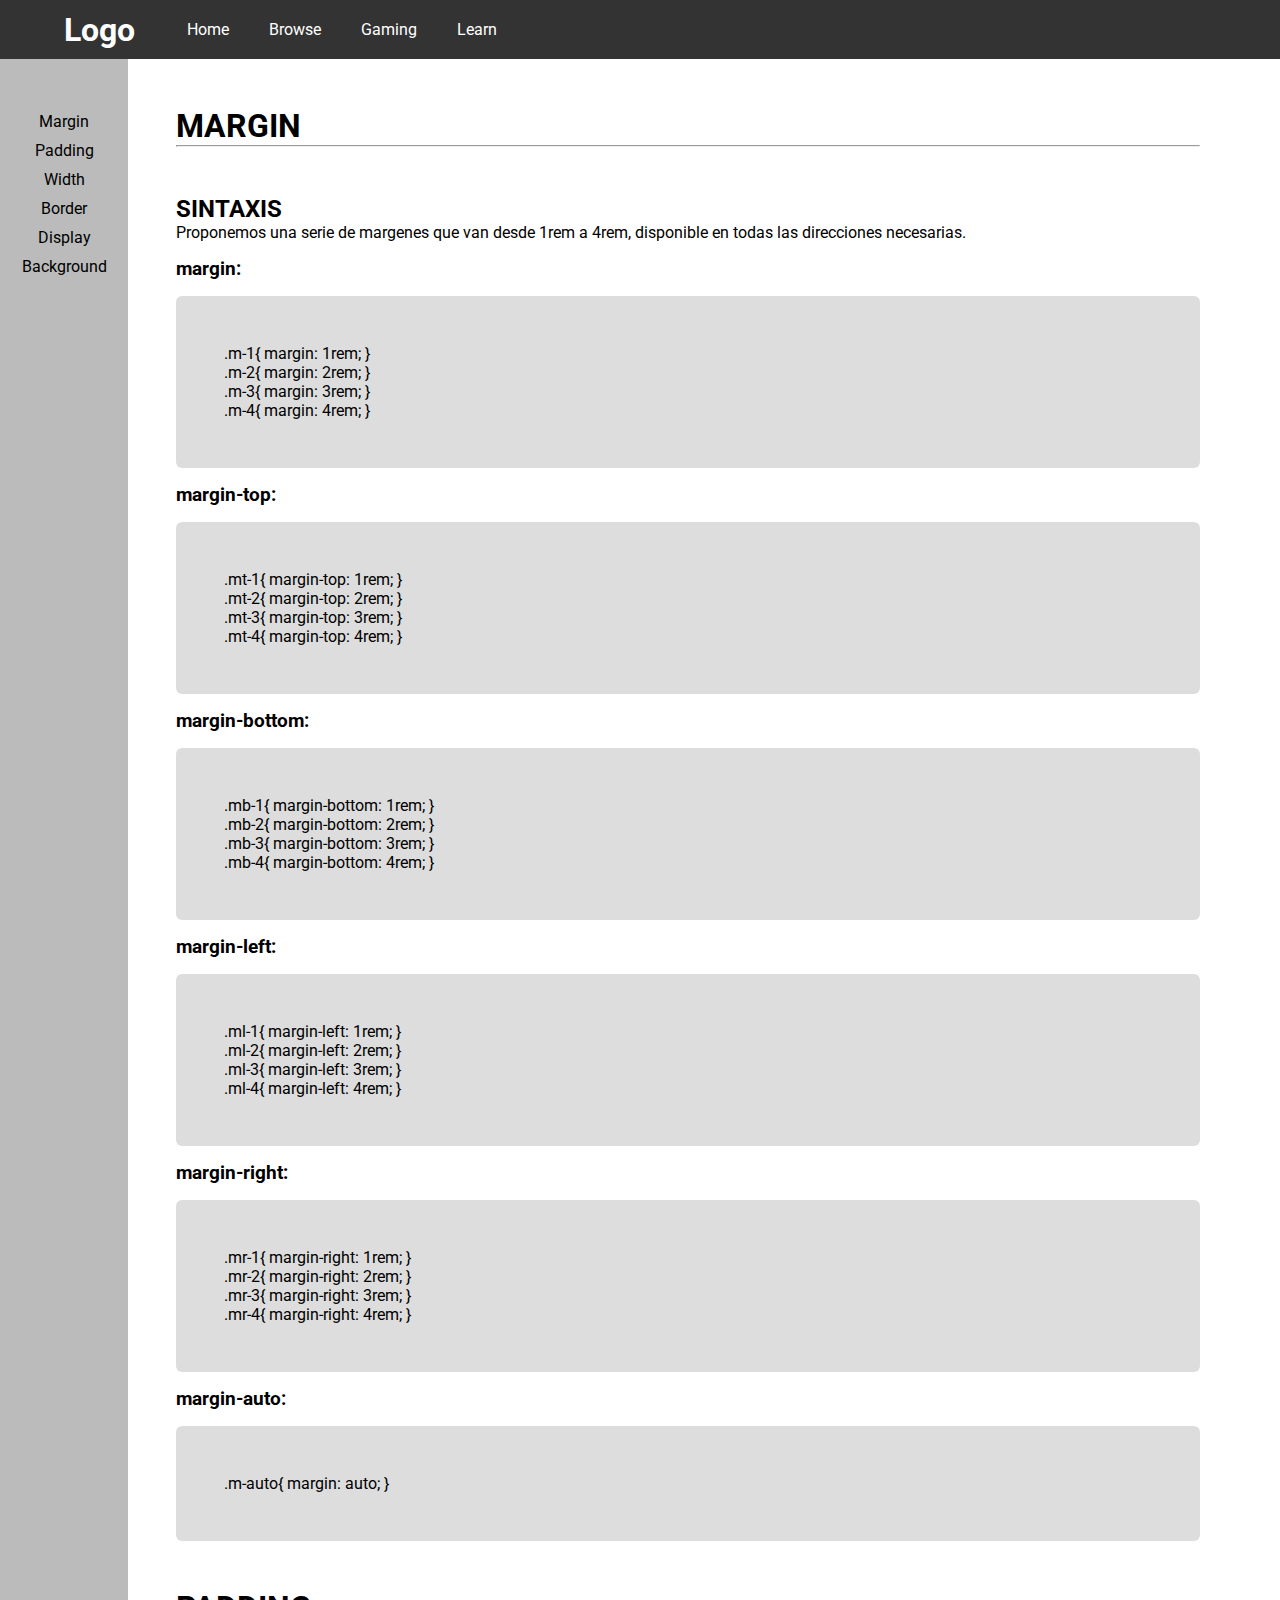
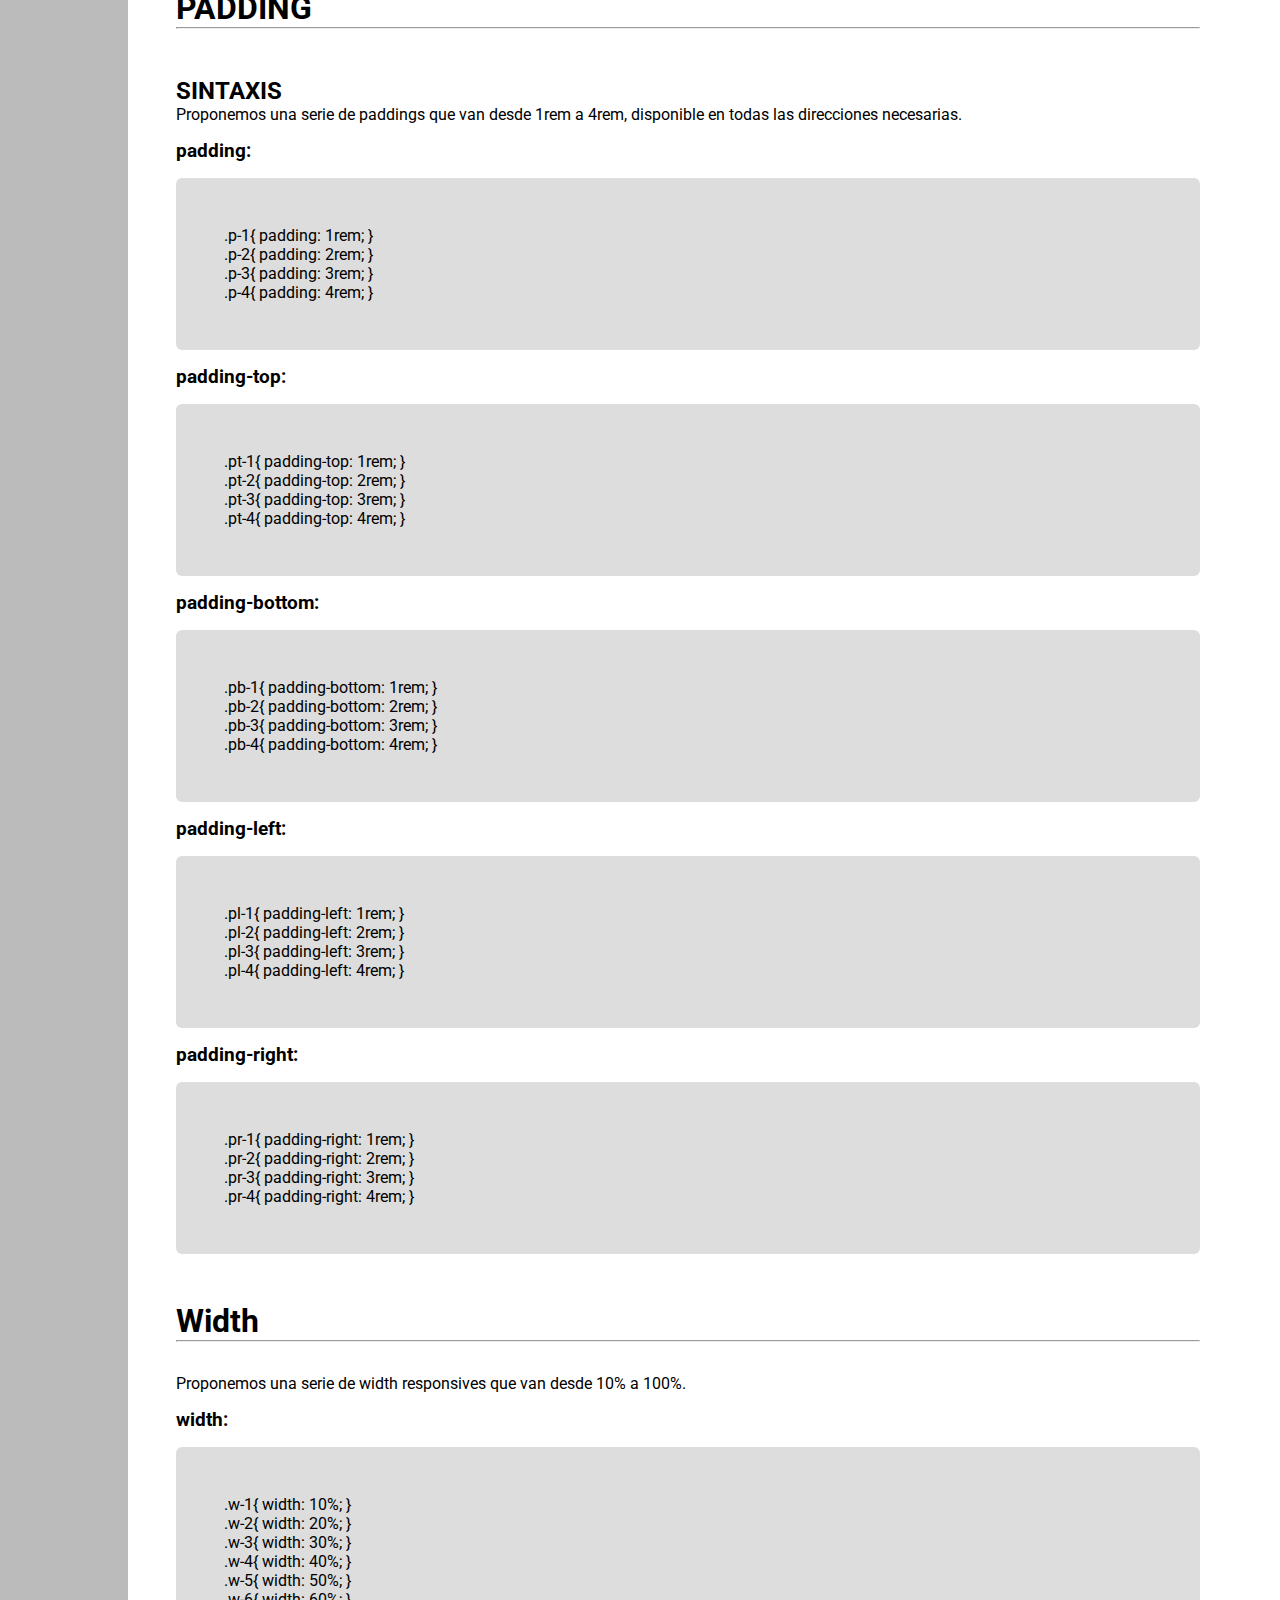
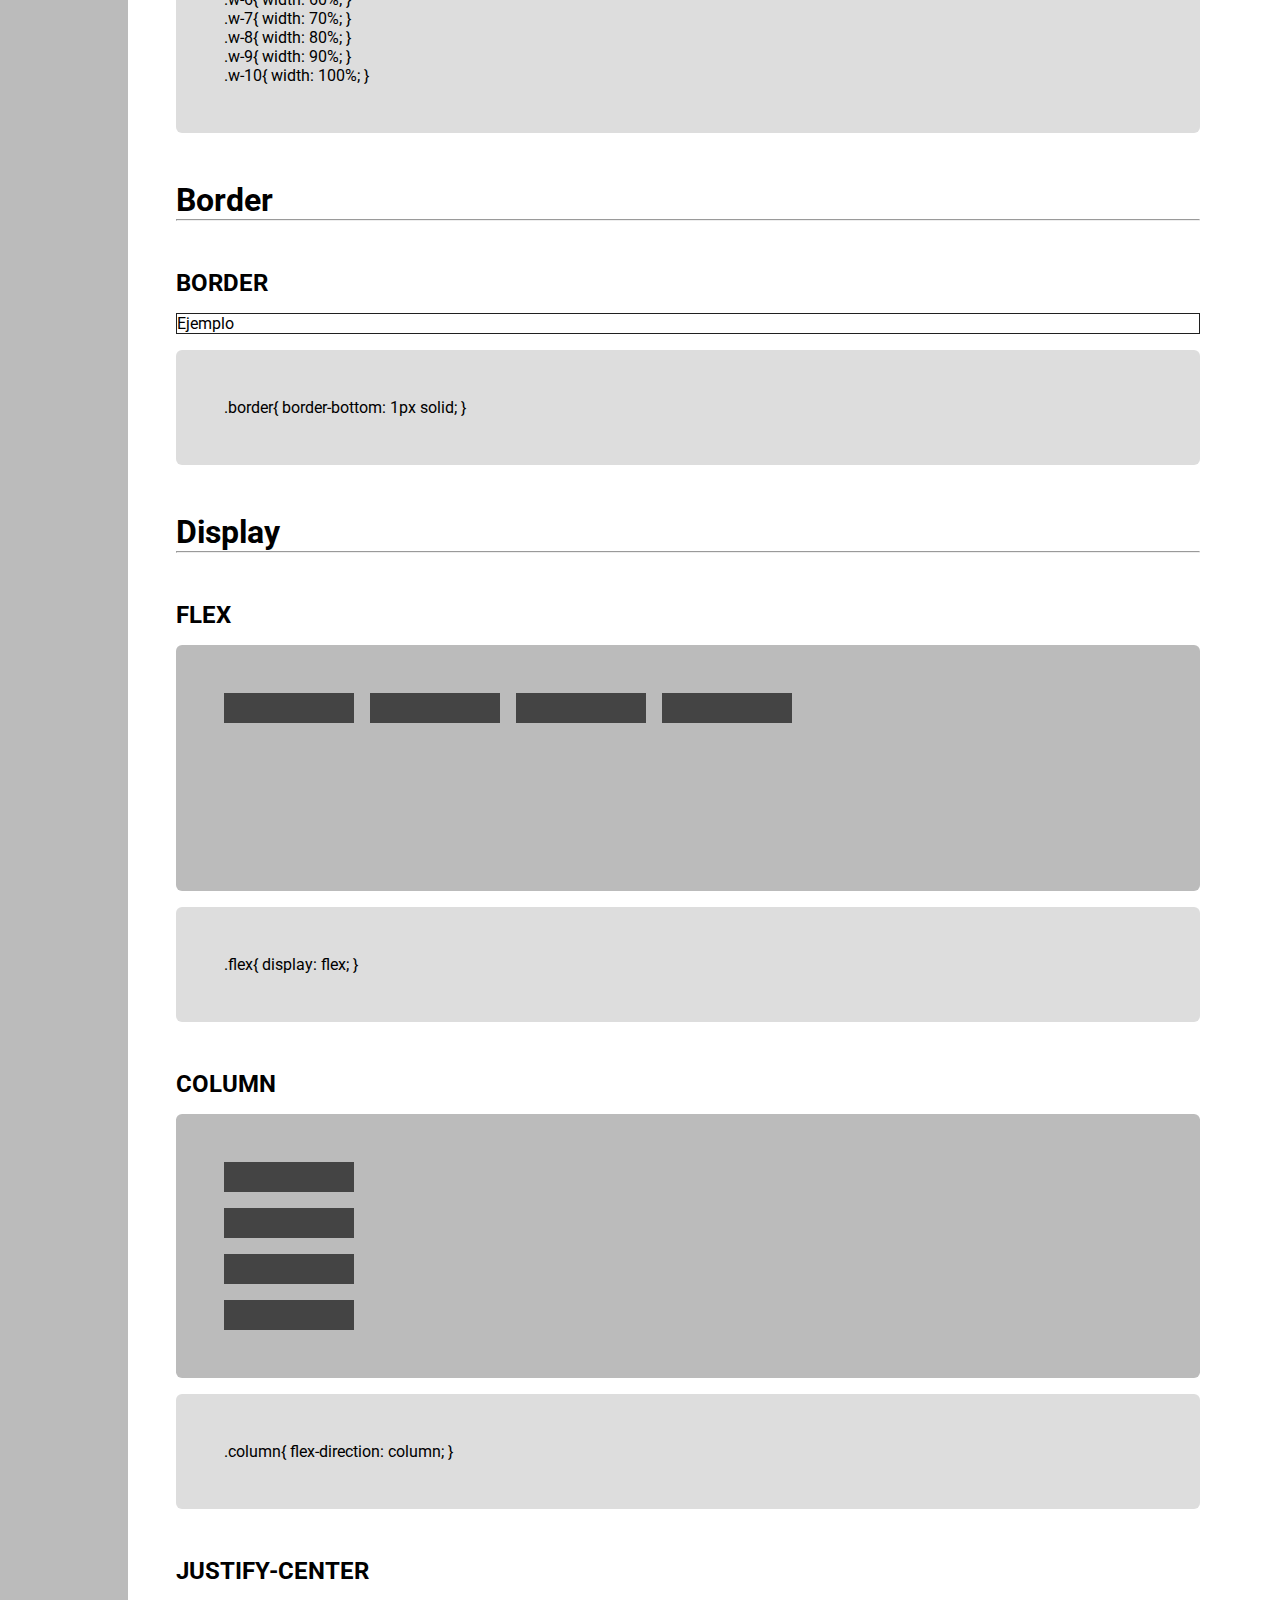
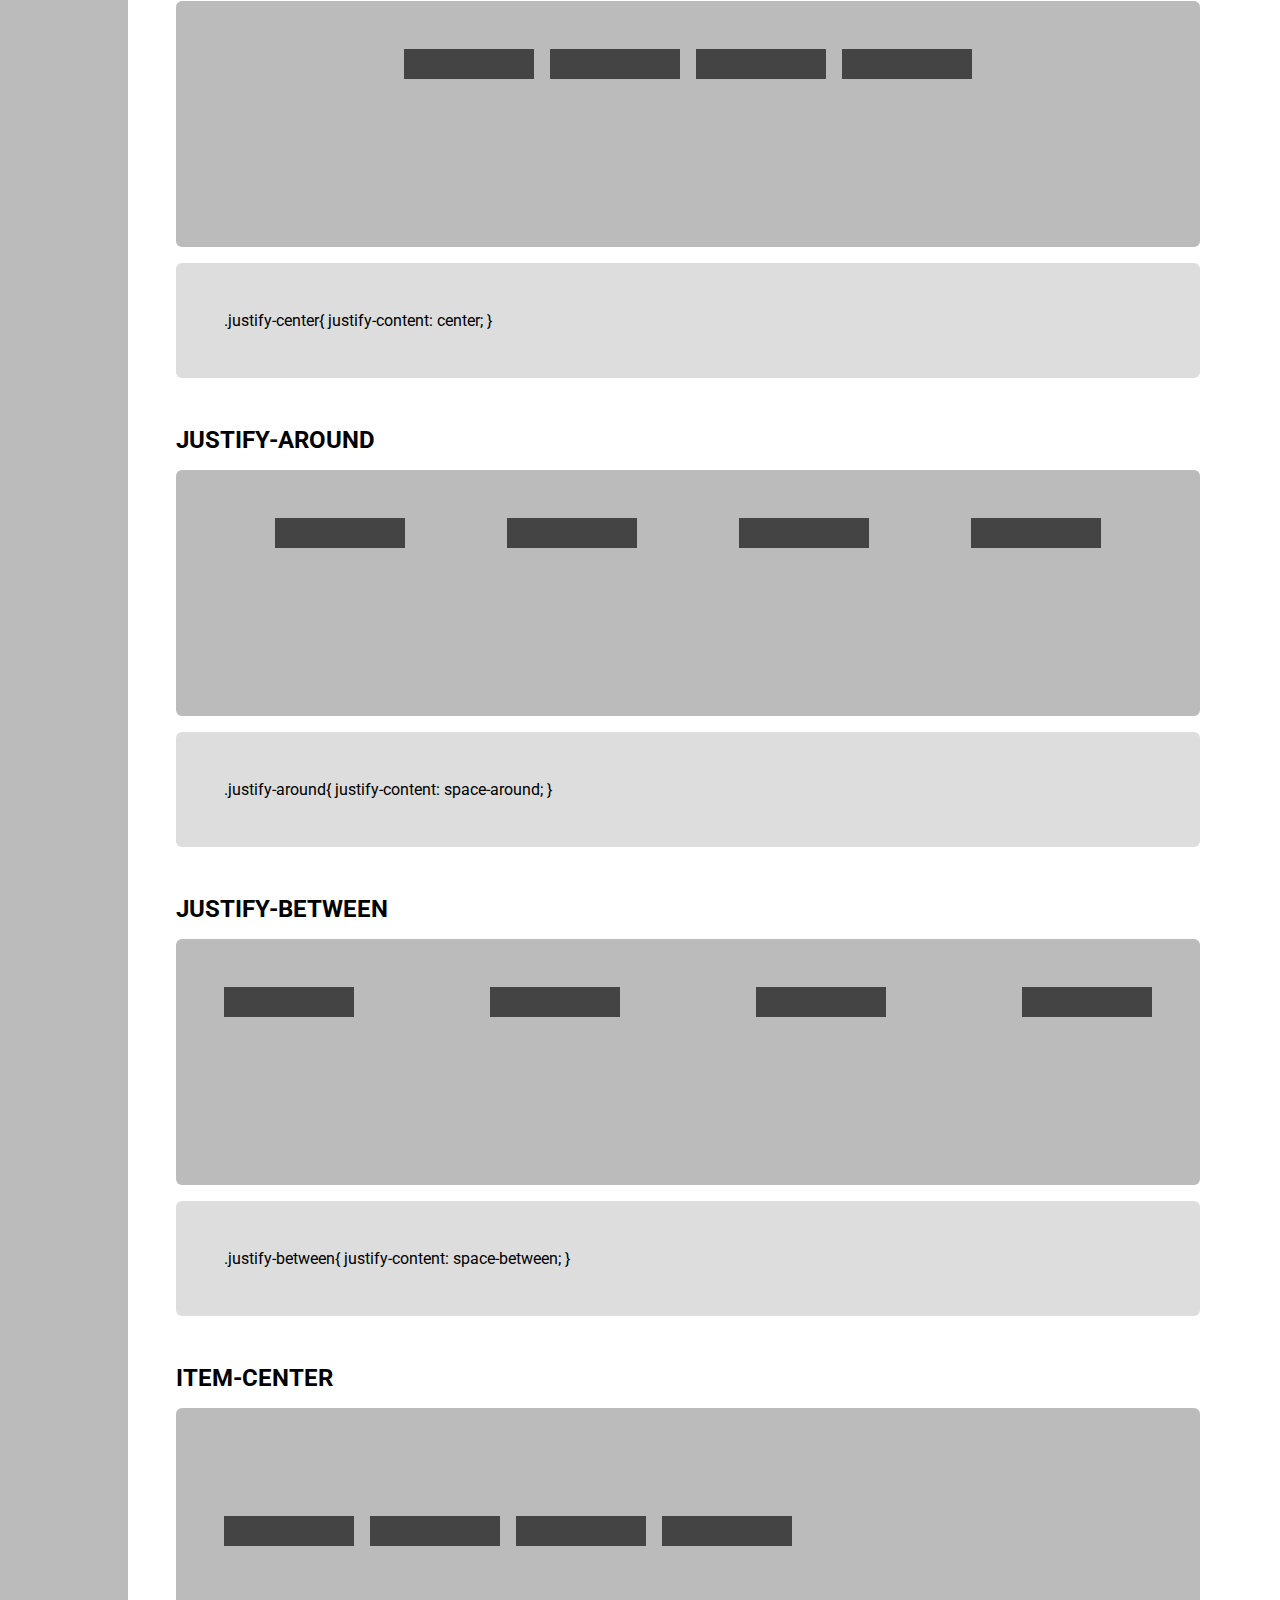
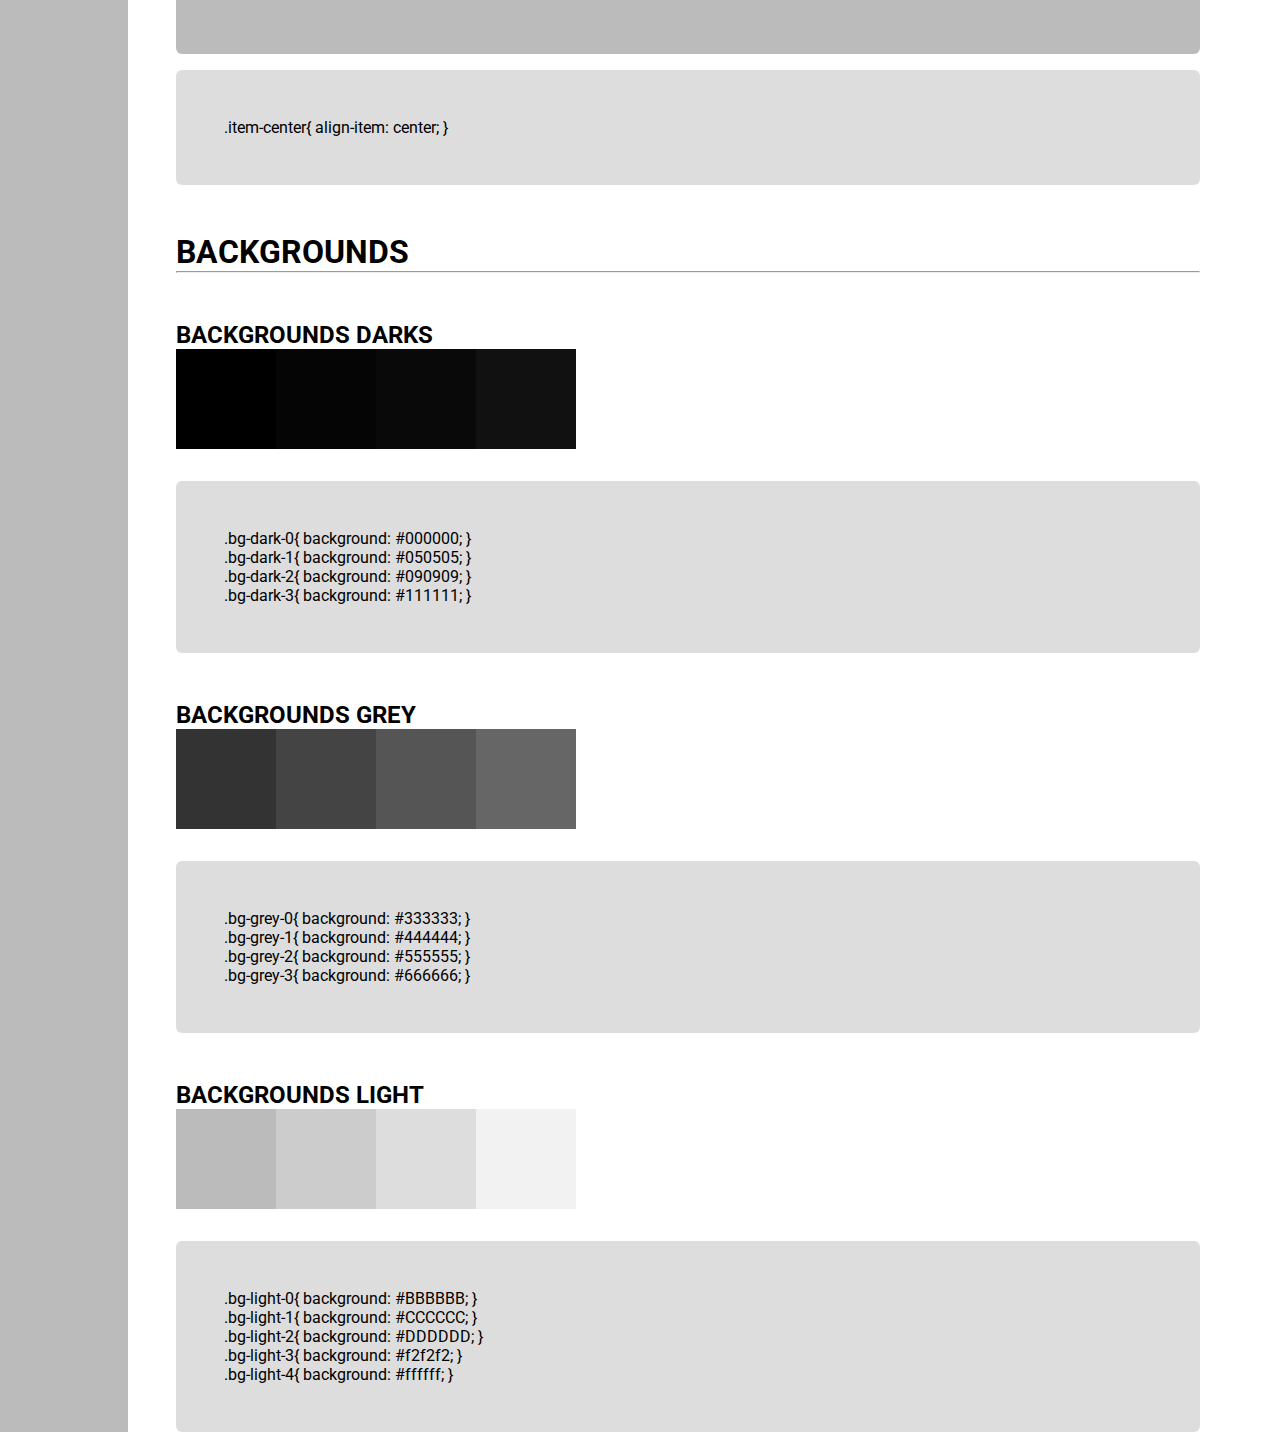
==== index.html @ e2368a6e "Cambio home.html -> index.html" ====
<!DOCTYPE html>
<html>
<head>
	<title>Biblioteca CSS</title>
	<link rel="stylesheet" type="text/css" href="biblioteca.css">
</head>
<body>
	<div class="bg-grey-0">
		<nav class="navbar w-9">
			<h1><a href="#" class="color-light" id="logo-navbar">Logo</a></h1>

	        <ul>
	            <li>
	                <a href="#Home" class="a-1" id="selected-page">Home</a>
	            </li>
	            <li>
	                <a href="#Browse" class="a-1">Browse</a>
	            </li>
	            <li>
	                <a href="#Gaming" class="a-1">Gaming</a>
	            </li>
	            <li>
	                <a href="#Learn" class="a-1">Learn</a>
	            </li>
	        </ul>


		</nav>
	</div>
	<div class="flex m-auto" style="max-width: 1920px;">
		<div class="w-1 bg-light-0" style="position: sticky; top:0;">
			<nav class="navbar-column">
	        <ul class="pt-3">
	        	<li>
	                <a href="#margin" class="a-2">Margin</a>
	            </li>
	            <li>
	                <a href="#padding" class="a-2">Padding</a>
	            </li>
	            <li>
	                <a href="#width" class="a-2" id="selected-page">Width</a>
	            </li>
	            <li>
	                <a href="#border" class="a-2" id="selected-page">Border</a>
	            </li>
	            <li>
	                <a href="#display" class="a-2" id="selected-page">Display</a>
	            </li>
	            <li>
	                <a href="#background" class="a-2" id="selected-page">Background</a>
	            </li>
	        </ul>


		</nav>
		</div>
		<div class="w-8 ml-3">

			<!-- MARGIN -->

			<h1 class="mt-3" id="margin">MARGIN</h1>
			<hr>
			<h2 class="mt-3"> SINTAXIS </h2>
			<p>
				Proponemos una serie de margenes que van desde 1rem a 4rem, disponible en todas las direcciones necesarias.
			</p>
			<h3 class="mt-1">margin:</h3>
			<div class="box mt-1 bg-light-2 p-3">
				<p>.m-1{
					margin: 1rem;
				}</p>

				<p>.m-2{
					margin: 2rem;
				}</p>

				<p>.m-3{
					margin: 3rem;
				}</p>

				<p>.m-4{
					margin: 4rem;
				}</p>
			</div>
			<h3 class="mt-1">margin-top:</h3>
			<div class="box mt-1 bg-light-2 p-3">
				<p>.mt-1{
					margin-top: 1rem;
				}</p>

				<p>.mt-2{
					margin-top: 2rem;
				}</p>

				<p>.mt-3{
					margin-top: 3rem;
				}</p>

				<p>.mt-4{
					margin-top: 4rem;
				}</p>
			</div>
			<h3 class="mt-1">margin-bottom:</h3>
			<div class="box mt-1 bg-light-2 p-3">
				<p>.mb-1{
					margin-bottom: 1rem;
				}</p>

				<p>.mb-2{
					margin-bottom: 2rem;
				}</p>

				<p>.mb-3{
					margin-bottom: 3rem;
				}</p>

				<p>.mb-4{
					margin-bottom: 4rem;
				}</p>
			</div>
			<h3 class="mt-1">margin-left:</h3>
			<div class="box mt-1 bg-light-2 p-3">
				<p>.ml-1{
					margin-left: 1rem;
				}</p>

				<p>.ml-2{
					margin-left: 2rem;
				}</p>

				<p>.ml-3{
					margin-left: 3rem;
				}</p>

				<p>.ml-4{
					margin-left: 4rem;
				}</p>
			</div>
			<h3 class="mt-1">margin-right:</h3>
			<div class="box mt-1 bg-light-2 p-3">
				<p>.mr-1{
					margin-right: 1rem;
				}</p>

				<p>.mr-2{
					margin-right: 2rem;
				}</p>

				<p>.mr-3{
					margin-right: 3rem;
				}</p>

				<p>.mr-4{
					margin-right: 4rem;
				}</p>
			</div>
			<h3 class="mt-1">margin-auto:</h3>
			<div class="box mt-1 bg-light-2 p-3">
				<p>.m-auto{
					margin: auto;
				}</p>
			</div>

			<!-- PADDING -->

			<h1 class="mt-3" id="padding">PADDING</h1>
			<hr>
			<h2 class="mt-3"> SINTAXIS </h2>
			<p>
				Proponemos una serie de paddings que van desde 1rem a 4rem, disponible en todas las direcciones necesarias.
			</p>
			<h3 class="mt-1">padding:</h3>
			<div class="box mt-1 bg-light-2 p-3">
				<p>.p-1{
					padding: 1rem;
				}</p>

				<p>.p-2{
					padding: 2rem;
				}</p>

				<p>.p-3{
					padding: 3rem;
				}</p>

				<p>.p-4{
					padding: 4rem;
				}</p>
			</div>
			<h3 class="mt-1">padding-top:</h3>
			<div class="box mt-1 bg-light-2 p-3">
				<p>.pt-1{
					padding-top: 1rem;
				}</p>

				<p>.pt-2{
					padding-top: 2rem;
				}</p>

				<p>.pt-3{
					padding-top: 3rem;
				}</p>

				<p>.pt-4{
					padding-top: 4rem;
				}</p>
			</div>
			<h3 class="mt-1">padding-bottom:</h3>
			<div class="box mt-1 bg-light-2 p-3">
				<p>.pb-1{
					padding-bottom: 1rem;
				}</p>

				<p>.pb-2{
					padding-bottom: 2rem;
				}</p>

				<p>.pb-3{
					padding-bottom: 3rem;
				}</p>

				<p>.pb-4{
					padding-bottom: 4rem;
				}</p>
			</div>
			<h3 class="mt-1">padding-left:</h3>
			<div class="box mt-1 bg-light-2 p-3">
				<p>.pl-1{
					padding-left: 1rem;
				}</p>

				<p>.pl-2{
					padding-left: 2rem;
				}</p>

				<p>.pl-3{
					padding-left: 3rem;
				}</p>

				<p>.pl-4{
					padding-left: 4rem;
				}</p>
			</div>
			<h3 class="mt-1">padding-right:</h3>
			<div class="box mt-1 bg-light-2 p-3">
				<p>.pr-1{
					padding-right: 1rem;
				}</p>

				<p>.pr-2{
					padding-right: 2rem;
				}</p>

				<p>.pr-3{
					padding-right: 3rem;
				}</p>

				<p>.pr-4{
					padding-right: 4rem;
				}</p>
			</div>

			<h1 class="mt-3" id="width">Width</h1>
			<hr>
			<p class="pt-2">
				Proponemos una serie de width responsives que van desde 10% a 100%.
			</p>
			<h3 class="mt-1">width:</h3>
			<div class="box mt-1 bg-light-2 p-3">
				<p>
					.w-1{
						width: 10%;
					}
				</p>
				<p>
					.w-2{
						width: 20%;
					}
				</p>
				<p>
					.w-3{
						width: 30%;
					}
				</p>
				<p>
					.w-4{
						width: 40%;
					}
				</p>
				<p>
					.w-5{
						width: 50%;
					}
				</p>
				<p>
					.w-6{
						width: 60%;
					}
				</p>
				<p>
					.w-7{
						width: 70%;
					}
				</p>
				<p>
					.w-8{
						width: 80%;
					}
				</p>
				<p>
					.w-9{
						width: 90%;
					}
				</p>
				<p>
					.w-10{
						width: 100%;
					}
				</p>
			</div>

			<h1 class="mt-3" id="border">Border</h1>
			<hr>
			<h2 class="mt-3"> BORDER </h2>
			<div class="border mt-1">
				Ejemplo
			</div>
			<div class="box mt-1 bg-light-2 p-3">
				<p>.border{
					border-bottom: 1px solid;
				}</p>
			</div>

			<h1 class="mt-3" id="display">Display</h1>
			<hr>
			<h2 class="mt-3"> FLEX </h2>
			<div class="box mt-1 bg-light-0 p-3 flex" style="height: 150px;">
				<div class="bg-grey-1 " style="width: 130px; height: 30px;"></div>
				<div class="bg-grey-1 ml-1" style="width: 130px; height: 30px;"></div>
				<div class="bg-grey-1 ml-1" style="width: 130px; height: 30px;"></div>
				<div class="bg-grey-1 ml-1" style="width: 130px; height: 30px;"></div>
			</div>
			<div class="box mt-1 bg-light-2 p-3">
				<p>.flex{
						display: flex;
					}
				</p>
			</div>

			<h2 class="mt-3"> COLUMN </h2>
			<div class="box mt-1 bg-light-0 p-3 flex column">
				<div class="bg-grey-1" style="width: 130px; height: 30px;" style="height: 150px;"></div>
				<div class="bg-grey-1 mt-1" style="width: 130px; height: 30px;"></div>
				<div class="bg-grey-1 mt-1" style="width: 130px; height: 30px;"></div>
				<div class="bg-grey-1 mt-1" style="width: 130px; height: 30px;"></div>
			</div>
			<div class="box mt-1 bg-light-2 p-3">
				<p>
					.column{
						flex-direction: column;
					}
				</p>
			</div>

			<h2 class="mt-3"> JUSTIFY-CENTER </h2>
			<div class="box mt-1 bg-light-0 p-3 flex justify-center" style="height: 150px;">
				<div class="bg-grey-1 " style="width: 130px; height: 30px;"></div>
				<div class="bg-grey-1 ml-1" style="width: 130px; height: 30px;"></div>
				<div class="bg-grey-1 ml-1" style="width: 130px; height: 30px;"></div>
				<div class="bg-grey-1 ml-1" style="width: 130px; height: 30px;"></div>
			</div>
			<div class="box mt-1 bg-light-2 p-3">
				<p>
					.justify-center{
						justify-content: center;
					}
				</p>
			</div>

			<h2 class="mt-3"> JUSTIFY-AROUND </h2>
			<div class="box mt-1 bg-light-0 p-3 flex justify-around" style="height: 150px;">
				<div class="bg-grey-1" style="width: 130px; height: 30px;"></div>
				<div class="bg-grey-1" style="width: 130px; height: 30px;"></div>
				<div class="bg-grey-1" style="width: 130px; height: 30px;"></div>
				<div class="bg-grey-1" style="width: 130px; height: 30px;"></div>
			</div>
			<div class="box mt-1 bg-light-2 p-3">
				<p>
					.justify-around{
						justify-content: space-around;
					}
				</p>
			</div>

			<h2 class="mt-3"> JUSTIFY-BETWEEN </h2>
			<div class="box mt-1 bg-light-0 p-3 flex justify-between" style="height: 150px;">
				<div class="bg-grey-1" style="width: 130px; height: 30px;"></div>
				<div class="bg-grey-1" style="width: 130px; height: 30px;"></div>
				<div class="bg-grey-1" style="width: 130px; height: 30px;"></div>
				<div class="bg-grey-1" style="width: 130px; height: 30px;"></div>
			</div>
			<div class="box mt-1 bg-light-2 p-3">
				<p>
					.justify-between{
						justify-content: space-between;
					}
				</p>
			</div>

			<h2 class="mt-3"> ITEM-CENTER </h2>
			<div class="box mt-1 bg-light-0 p-3 flex item-center" style="height: 150px;">
				<div class="bg-grey-1" style="width: 130px; height: 30px;"></div>
				<div class="bg-grey-1 ml-1" style="width: 130px; height: 30px;"></div>
				<div class="bg-grey-1 ml-1" style="width: 130px; height: 30px;"></div>
				<div class="bg-grey-1 ml-1" style="width: 130px; height: 30px;"></div>
			</div>
			<div class="box mt-1 bg-light-2 p-3">
				<p>
					.item-center{
						align-item: center;
					}
				</p>
			</div>

			<h1 class="mt-3" id="background">BACKGROUNDS</h1>
			<hr>
			<h2 class="mt-3"> BACKGROUNDS DARKS </h2>
			<div class="flex">
				<div style="width: 100px; height: 100px;"  class="bg-dark-0"></div>
				<div style="width: 100px; height: 100px;"  class="bg-dark-1"></div>
				<div style="width: 100px; height: 100px;"  class="bg-dark-2"></div>
				<div style="width: 100px; height: 100px;"  class="bg-dark-3"></div>
			</div>
			<div class="box mt-2 bg-light-2 p-3">
				<p>.bg-dark-0{
					background: #000000;
				}</p>
				
				<p>.bg-dark-1{
					background: #050505;
				}</p>

				<p>.bg-dark-2{
					background: #090909;
				}</p>

				<p>.bg-dark-3{
					background: #111111;
				}</p>
			</div>

			<h2 class="mt-3"> BACKGROUNDS GREY </h2>
			<div class="flex">
				<div style="width: 100px; height: 100px;"  class="bg-grey-0"></div>
				<div style="width: 100px; height: 100px;"  class="bg-grey-1"></div>
				<div style="width: 100px; height: 100px;"  class="bg-grey-2"></div>
				<div style="width: 100px; height: 100px;"  class="bg-grey-3"></div>
			</div>
			<div class="box mt-2 bg-light-2 p-3">
				<p>.bg-grey-0{
					background: #333333;
				}</p>

				<p>.bg-grey-1{
					background: #444444;
				}</p>

				<p>.bg-grey-2{
					background: #555555;
				}</p>

				<p>.bg-grey-3{
					background: #666666;
				}</p>
			</div>

			<h2 class="mt-3"> BACKGROUNDS LIGHT </h2>
			<div class="flex">
				<div style="width: 100px; height: 100px;"  class="bg-light-0"></div>
				<div style="width: 100px; height: 100px;"  class="bg-light-1"></div>
				<div style="width: 100px; height: 100px;"  class="bg-light-2"></div>
				<div style="width: 100px; height: 100px;"  class="bg-light-3"></div>
				<div style="width: 100px; height: 100px;"  class="bg-light-4"></div>
			</div>

			<div class="box mt-2 bg-light-2 p-3">
				<p>.bg-light-0{
					background: #BBBBBB;
				}</p>

				<p>.bg-light-1{
					background: #CCCCCC;
				}</p>

				<p>.bg-light-2{
					background: #DDDDDD;
				}</p>

				<p>.bg-light-3{
					background: #f2f2f2;
				}</p>

				<p>.bg-light-4{
					background: #ffffff;
				}</p>	
			</div>	
		</div>
	</div>
</body>
</html>
---- biblioteca.css ----
@import url('https://fonts.googleapis.com/css?family=Roboto&display=swap');

*{
	margin: 0px;
	padding: 0px;
	font-family: 'Roboto';
}

ul{
	list-style: none;
}

a{
	text-decoration: none;
}

/* ---------- MARGIN ---------- */

.m-1{
	margin: 1rem;
}

.m-2{
	margin: 2rem;
}

.m-3{
	margin: 3rem;
}

.m-4{
	margin: 4rem;
}

.mt-1{
	margin-top: 1rem;
}

.mt-2{
	margin-top: 2rem;
}

.mt-3{
	margin-top: 3rem;
}

.mt-4{
	margin-top: 4rem;
}

.mb-1{
	margin-bottom: 1rem;
}

.mb-2{
	margin-bottom: 2rem;
}

.mb-3{
	margin-bottom: 3rem;
}

.mb-4{
	margin-bottom: 4rem;
}

.ml-1{
	margin-left: 1rem;
}

.ml-2{
	margin-left: 2rem;
}

.ml-3{
	margin-left: 3rem;
}

.ml-4{
	margin-left: 4rem;
}

.mr-1{
	margin-right: 1rem;
}

.mr-2{
	margin-right: 2rem;
}

.mr-3{
	margin-right: 3rem;
}

.mr-4{
	margin-right: 4rem;
}

.m-auto{
	margin: auto;
}

/* ---------- PADDING ---------- */

.p-1{
	padding: 1rem;
}

.p-2{
	padding: 2rem;
}

.p-3{
	padding: 3rem;
}

.p-4{
	padding: 4rem;
}

.pt-1{
	padding-top: 1rem;
}

.pt-2{
	padding-top: 2rem;
}

.pt-3{
	padding-top: 3rem;
}

.pt-4{
	padding-top: 4rem;
}

.pb-1{
	padding-bottom: 1rem;
}

.pb-2{
	padding-bottom: 2rem;
}

.pb-3{
	padding-bottom: 3rem;
}

.pb-4{
	padding-bottom: 4rem;
}

.pl-1{
	padding-left: 1rem;
}

.pl-2{
	padding-left: 2rem;
}

.pl-3{
	padding-left: 3rem;
}

.pl-4{
	padding-left: 4rem;
}

.pr-1{
	padding-right: 1rem;
}

.pr-2{
	padding-right: 2rem;
}

.pr-3{
	padding-right: 3rem;
}

.pr-4{
	padding-right: 4rem;
}

/* ---------- WIDTH ---------- */

.w-1{
	width: 10%;
}

.w-2{
	width: 20%;
}

.w-3{
	width: 30%;
}

.w-4{
	width: 40%;
}

.w-5{
	width: 50%;
}

.w-6{
	width: 60%;
}

.w-7{
	width: 70%;
}

.w-8{
	width: 80%;
}

.w-9{
	width: 90%;
}

.w-10{
	width: 100%;
}

/* ---------- COLORS ----------*/

.color-primary{
	color: #03dac6;
}

.color-light{
	color: #ffffff;
}

/* ---------- BACKGROUNDS DARKS ----------*/

.bg-dark-0{
	background: #000000;
}

.bg-dark-1{
	background: #050505;
}

.bg-dark-2{
	background: #090909;
}

.bg-dark-3{
	background: #111111;
}

/* ---------- BACKGROUNDS GREY ---------- */

.bg-grey-0{
	background: #333333;
}

.bg-grey-1{
	background: #444444;
}

.bg-grey-2{
	background: #555555;
}

.bg-grey-3{
	background: #666666;
}

/* ---------- BACKGROUNDS LIGHT ---------- */

.bg-light-0{
	background: #BBBBBB;
}

.bg-light-1{
	background: #CCCCCC;
}

.bg-light-2{
	background: #DDDDDD;
}

.bg-light-3{
	background: #f2f2f2;
}

.bg-light-4{
	background: #ffffff;
}



/* ---------- BORDER ---------- */

.border{
	border: 1px solid #202020;
}

.border-bottom-primary{
	border-bottom: solid 2px #03dac6;
}

/* ------------- DISPLAY FLEX  -------------*/ 

.flex{
	display: flex;
}

.column{
	flex-direction: column;
}

.justify-center{
	justify-content: center;
}

.justify-around{
	justify-content: space-around;
}

.justify-between{
	justify-content: space-between;
}

.item-center{
	align-items: center;
}

/* ----------- CONTAINER ----------- */

.container{
	margin: auto;
	width: 90%;
}

.box{
	border-radius: 6px;
}

.box-content{
	display: flex;
	justify-content: center;
	padding: 8px 5px;
}

/* ------------- BUTTON --------------- */

.btn-primary{
    background: #111;
    cursor: pointer;
    display: flex;
    justify-content: center;
    text-align: center;
    align-items: center;
    text-decoration: none;
    padding: .7rem;
    margin: .1rem .3rem;
    border-radius: 8%;
    border: none;
    transition: all 0.4s ease 0s;
}

.btn-primary:hover{
    transition: .1s;
    background: #000;
    transform: scale(1.15);
}

.btn-primary:active{
    border:none;
    background: rgb(20, 20, 20);
}

/* -------------- NAV -------------- */

.navbar{
	margin: auto;
	max-width: 1920px;
}

.navbar, .navbar ul{
	align-items: center;
	display: flex;
}

.navbar ul{
	margin-left: 2em;
}

.navbar ul li, .navbar ul a{
	padding: 20px 10px;
}

.navbar-column, .navbar-column ul{
	display: flex;
	flex-direction: column;
	align-items: center;
}

.navbar-column ul li, .navbar-column ul a{
	padding: 5px 0px;
}

/* -------------- ANCHOR -------------- */

.a-1{
	color: #fff;
    font-weight: normal;
    font-size: 16px;
}

.a-1:hover{
	color: #03dac6;
    transition: .3s;
}

.a-2{
	color: #000;
	font-weight: normal;
    font-size: 16px;
}

.a-2:hover{
	color: #03dac6;
    transition: .3s;
}

/* ---------------- OTROS -------------- */

.non-selectable{
    -moz-user-select: none;
    -webkit-user-select: none;
    -ms-user-select: none;
    user-select: none;
}
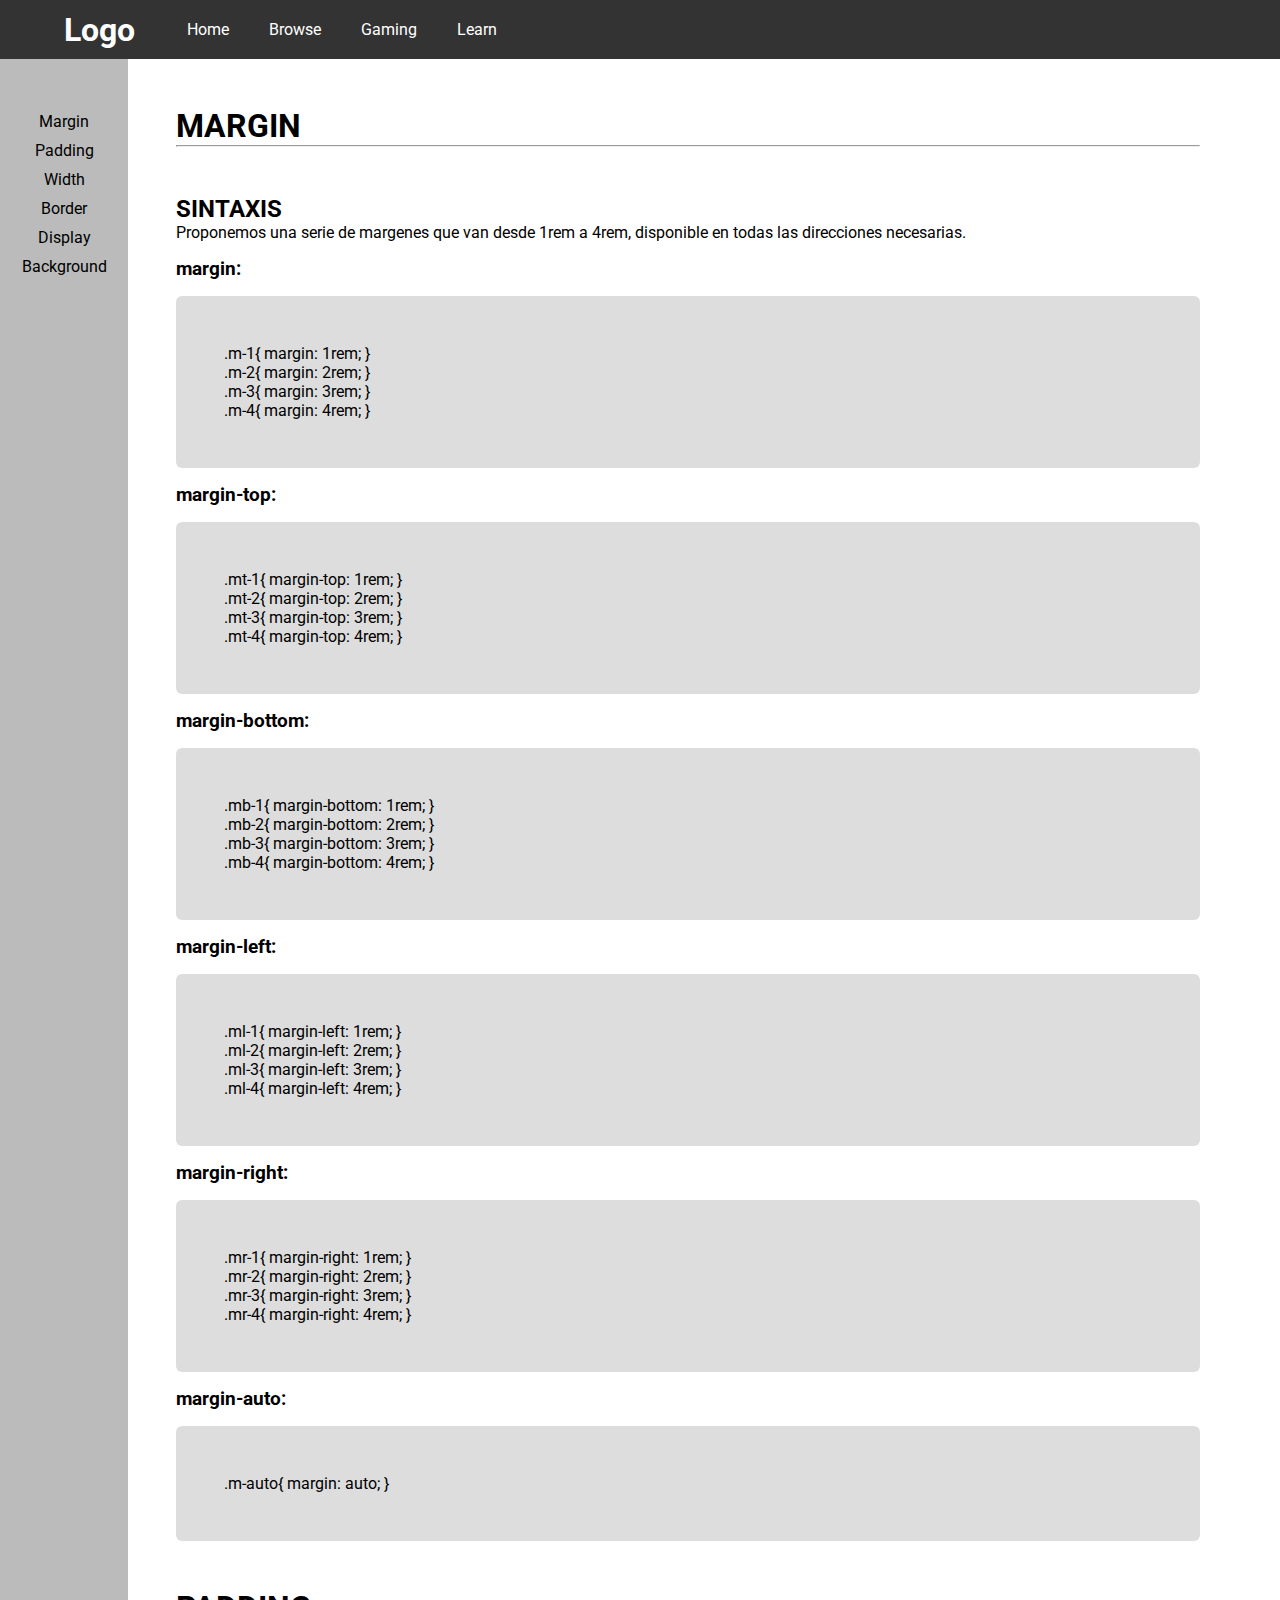
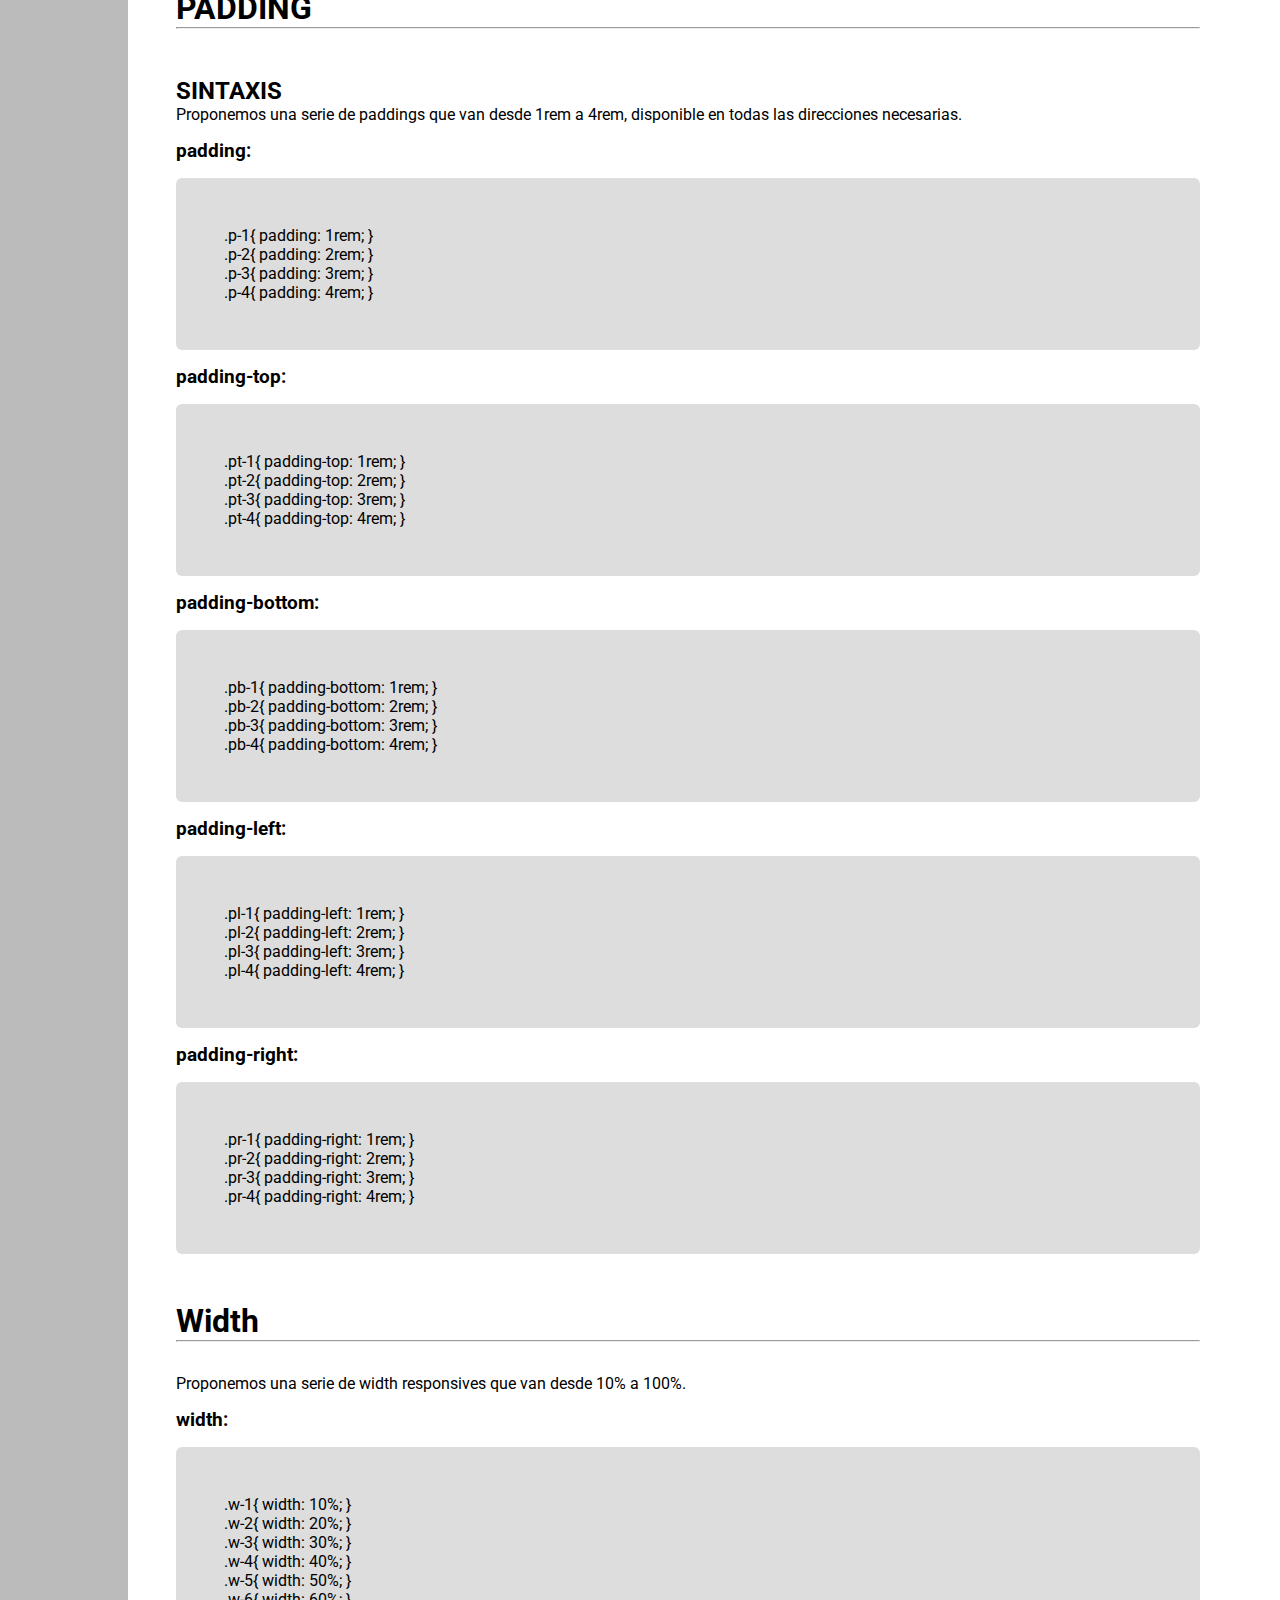
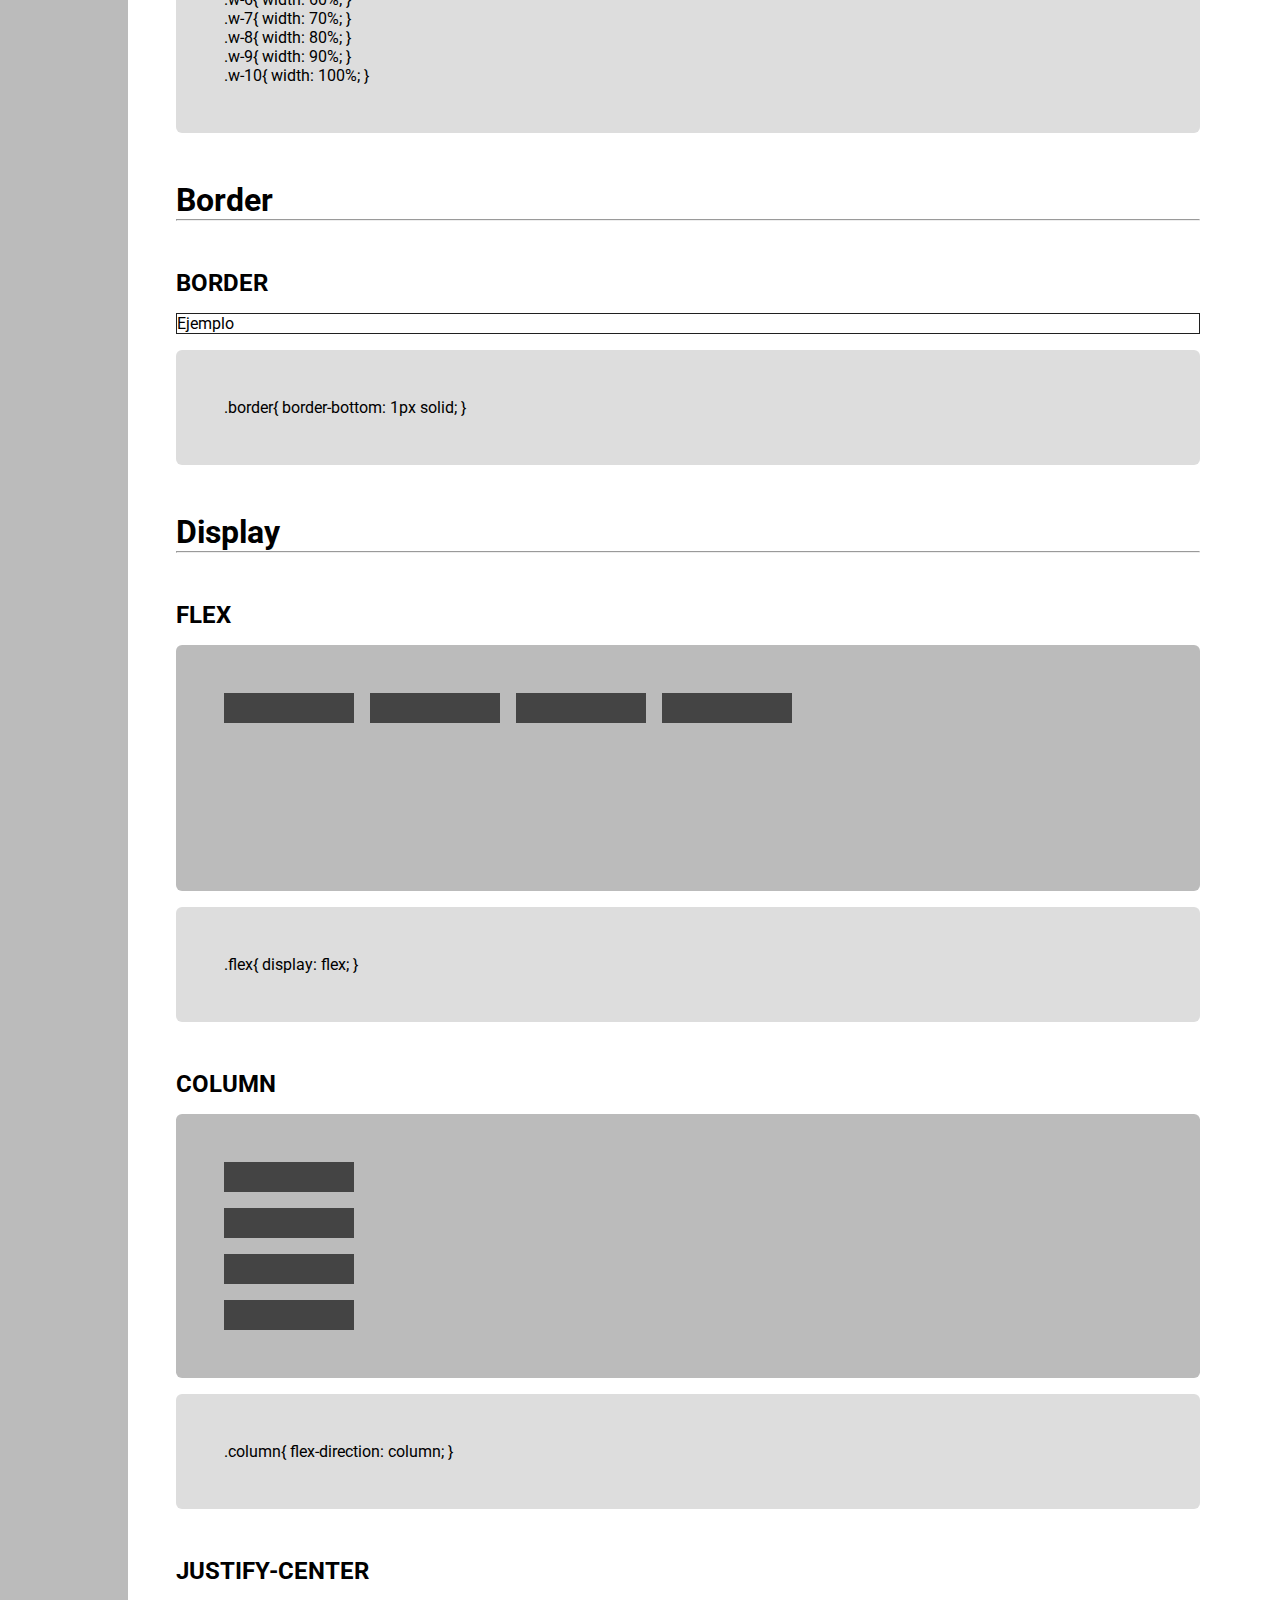
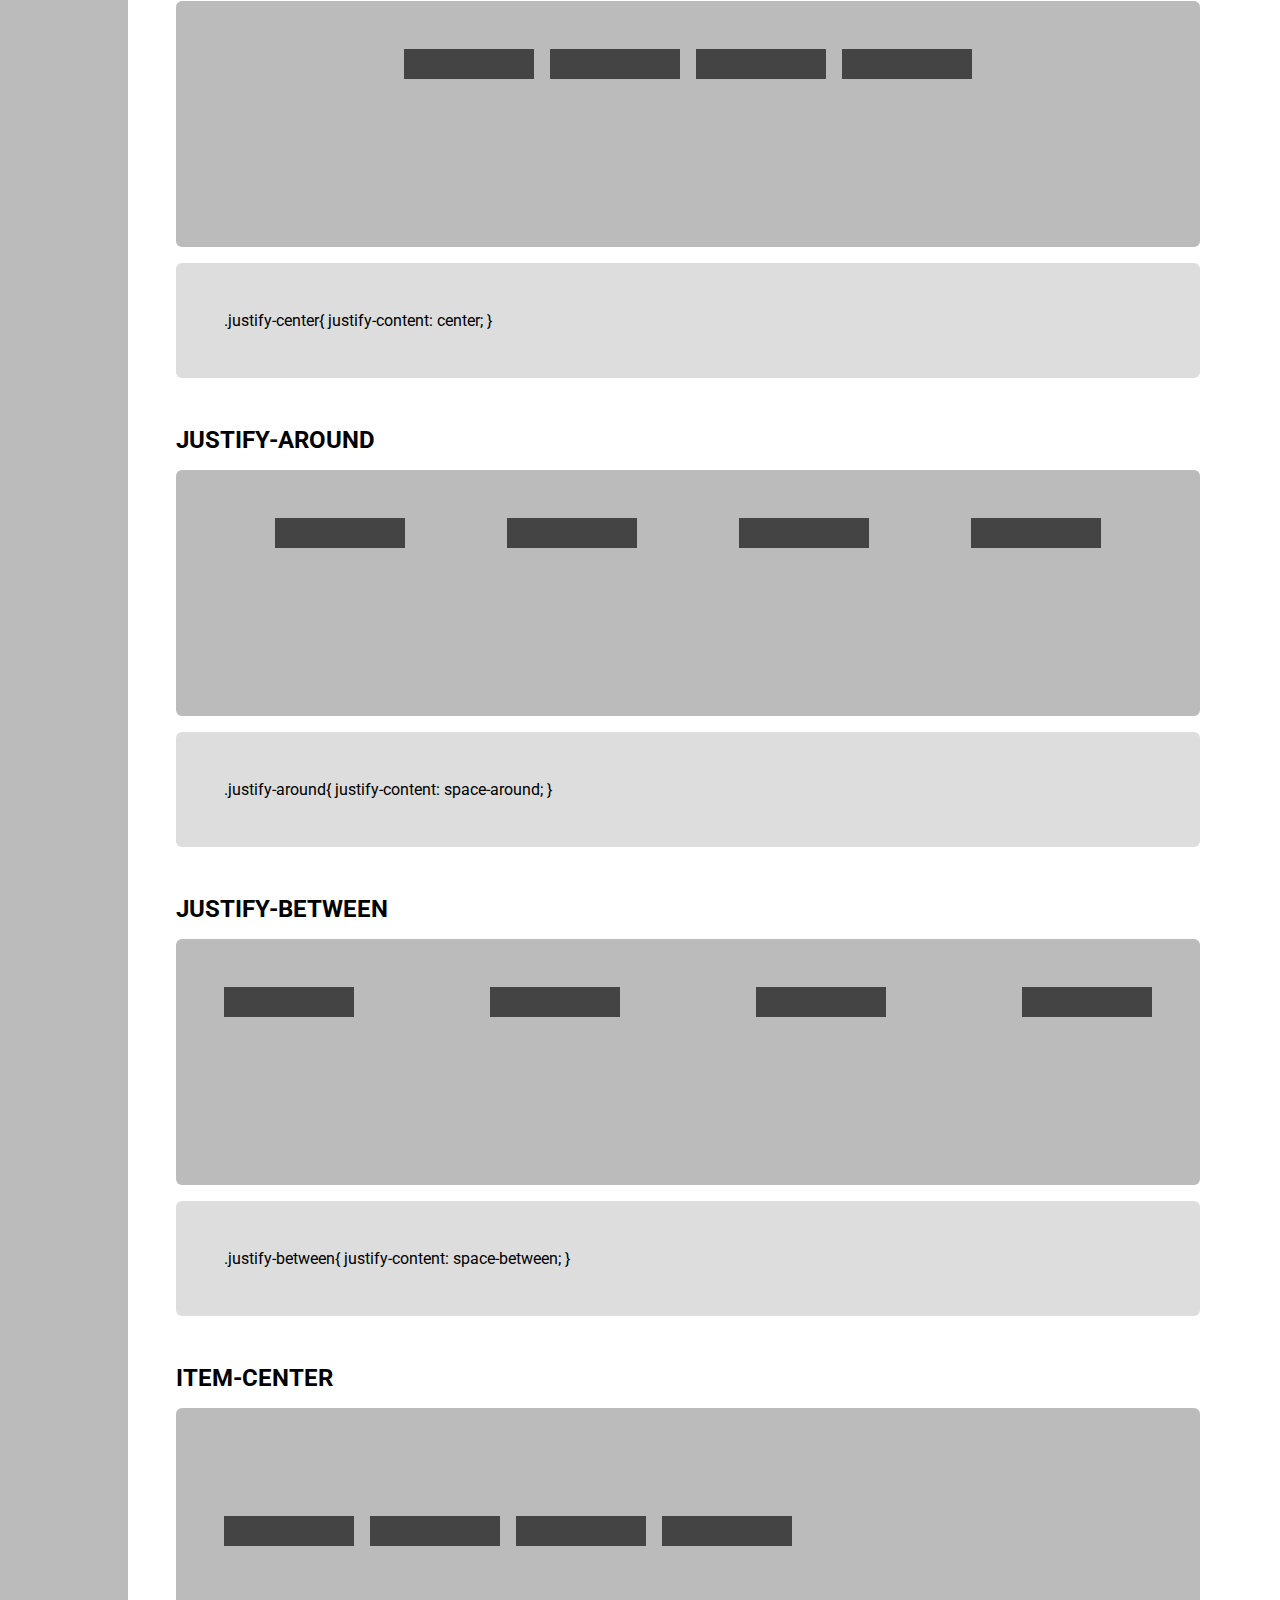
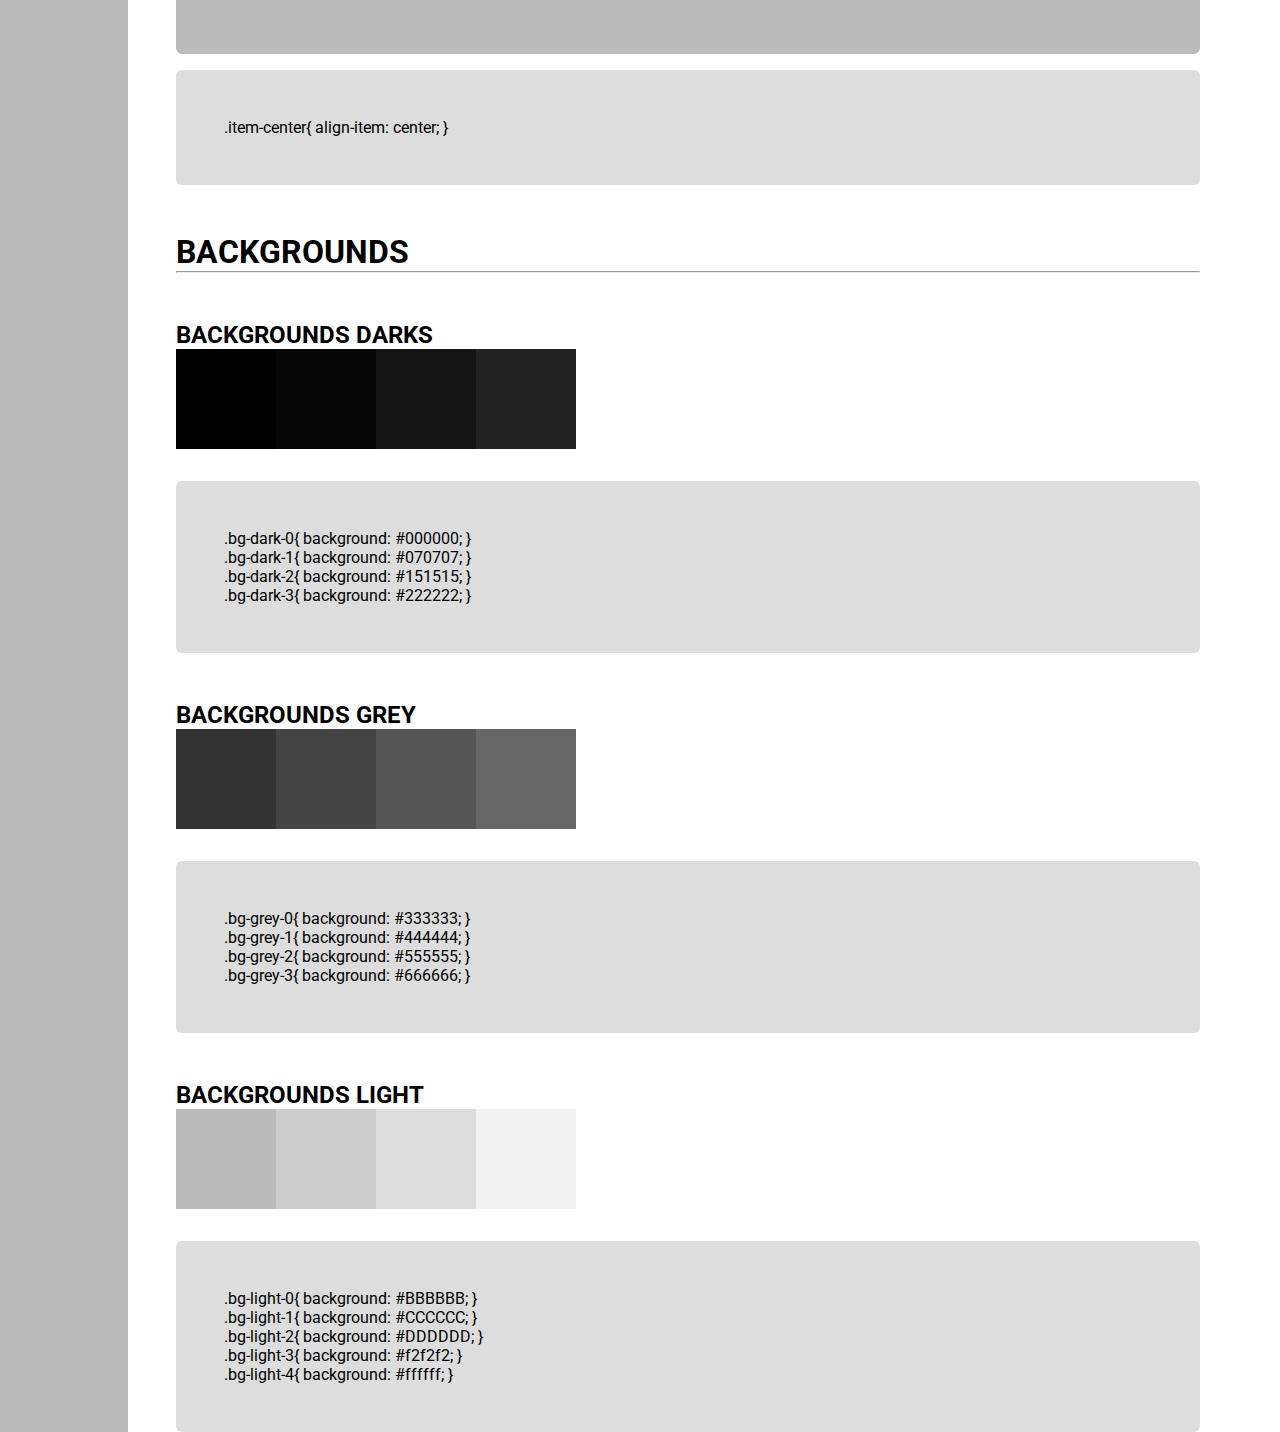
==== commit 9eb7da08: "Modificacion en la paleta dark" ====
--- a/index.html
+++ b/index.html
@@ -437,15 +437,15 @@
 				}</p>
 				
 				<p>.bg-dark-1{
-					background: #050505;
+					background: #070707;
 				}</p>
 
 				<p>.bg-dark-2{
-					background: #090909;
+					background: #151515;
 				}</p>
 
 				<p>.bg-dark-3{
-					background: #111111;
+					background: #222222;
 				}</p>
 			</div>
 
--- a/biblioteca.css
+++ b/biblioteca.css
@@ -241,15 +241,15 @@
 }
 
 .bg-dark-1{
-	background: #050505;
+	background: #070707;
 }
 
 .bg-dark-2{
-	background: #090909;
+	background: #151515;
 }
 
 .bg-dark-3{
-	background: #111111;
+	background: #222222;
 }
 
 /* ---------- BACKGROUNDS GREY ---------- */
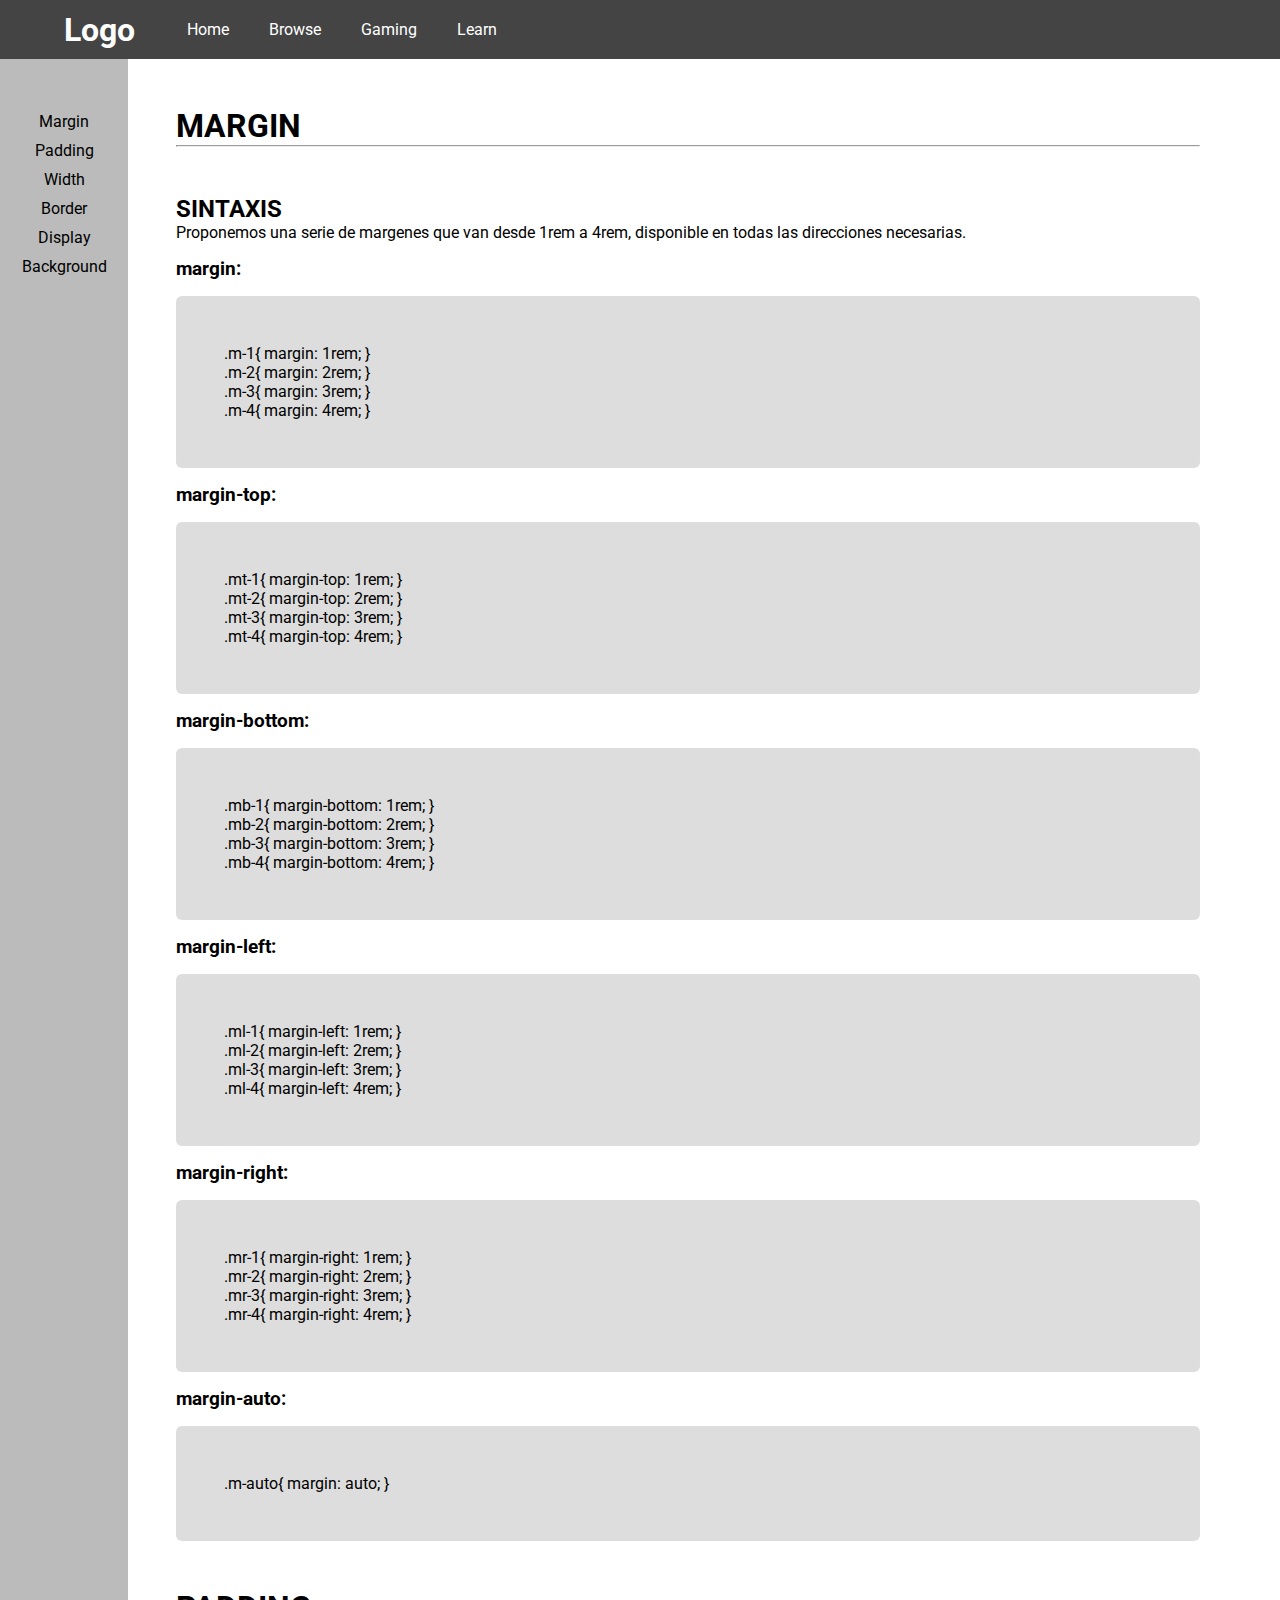
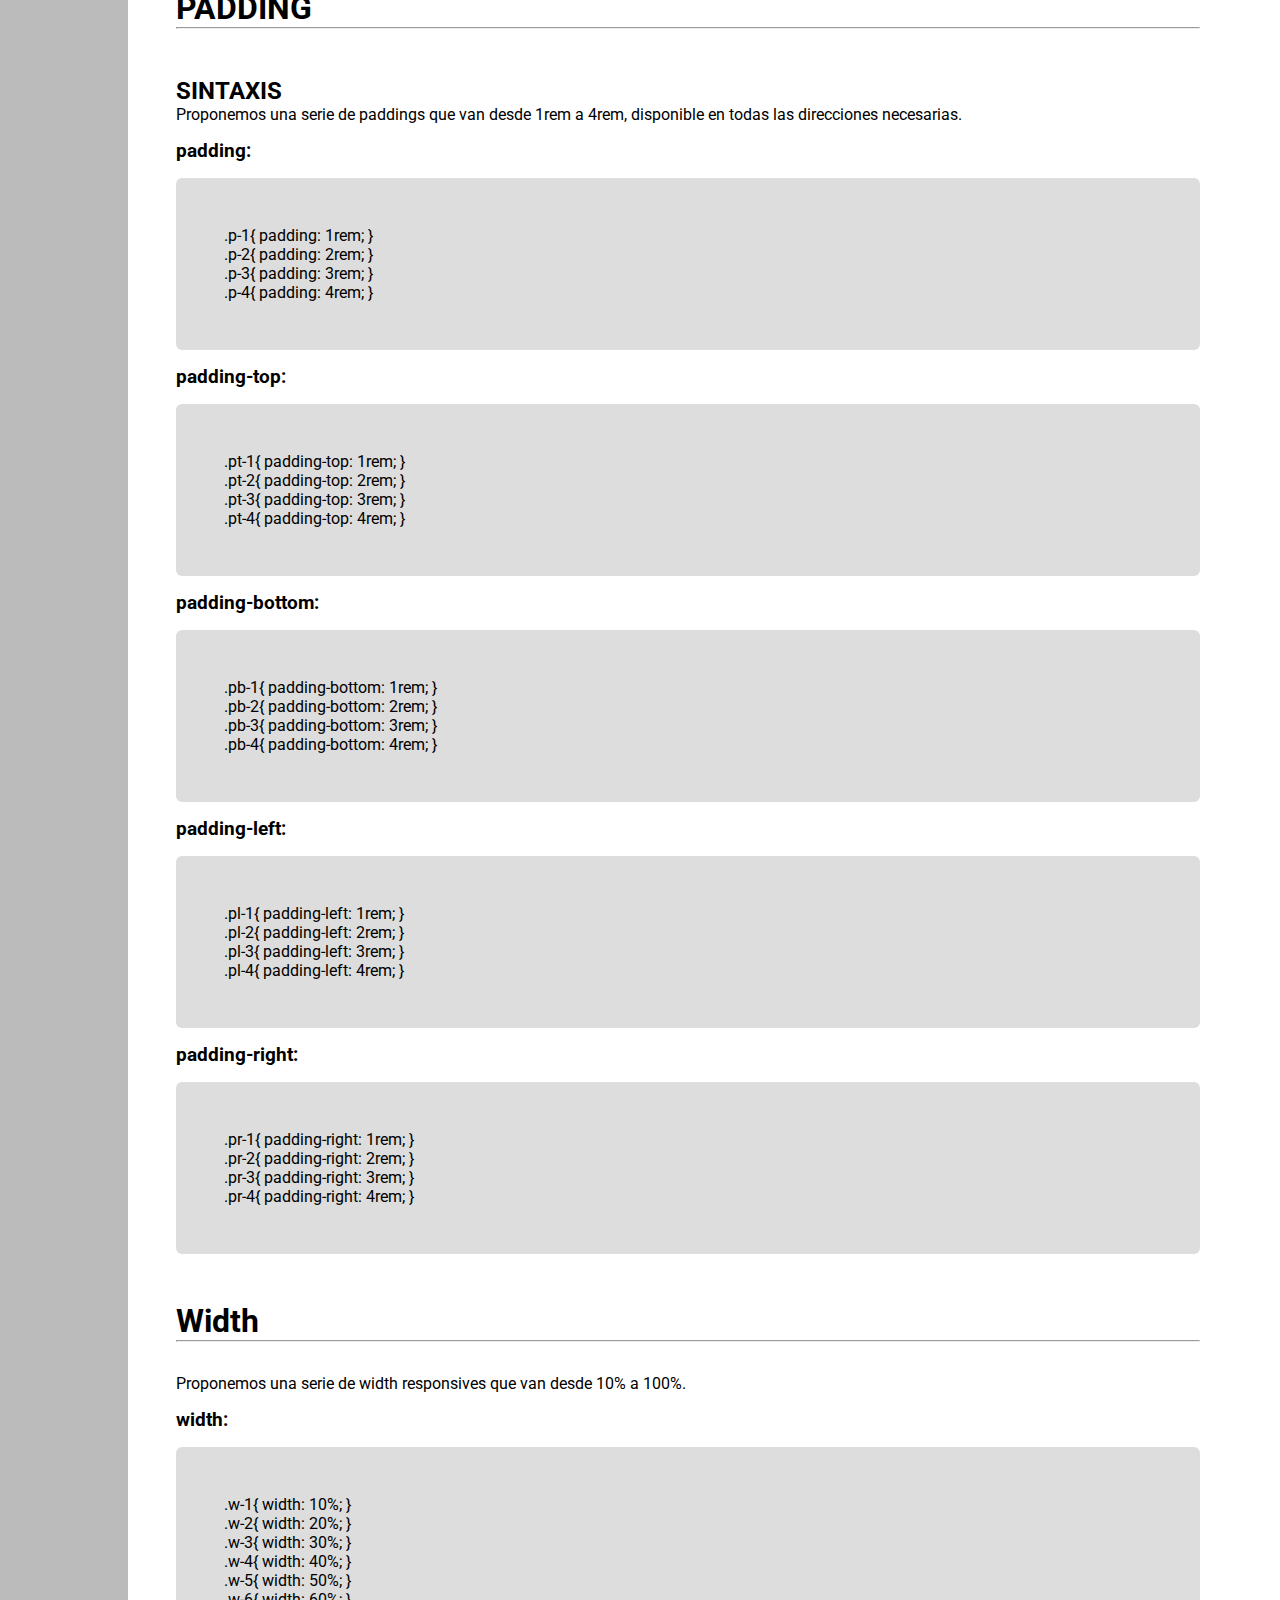
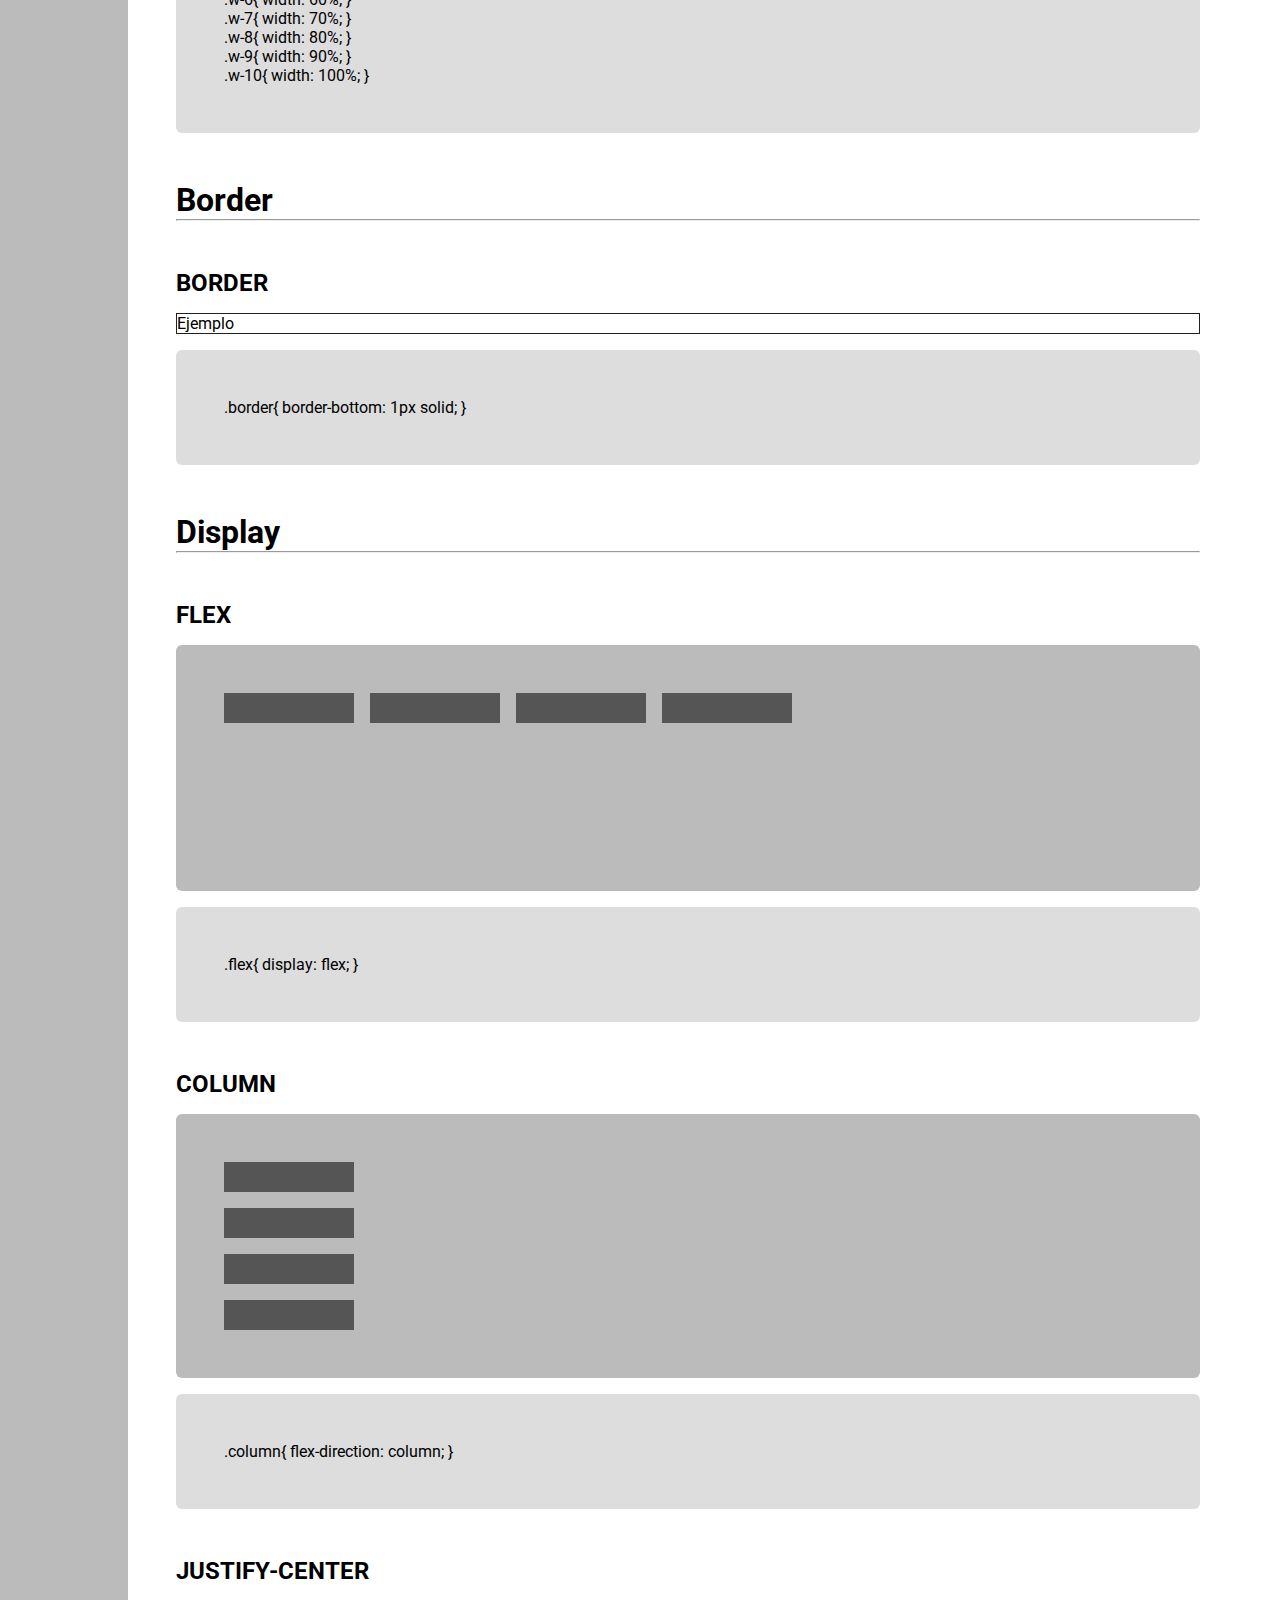
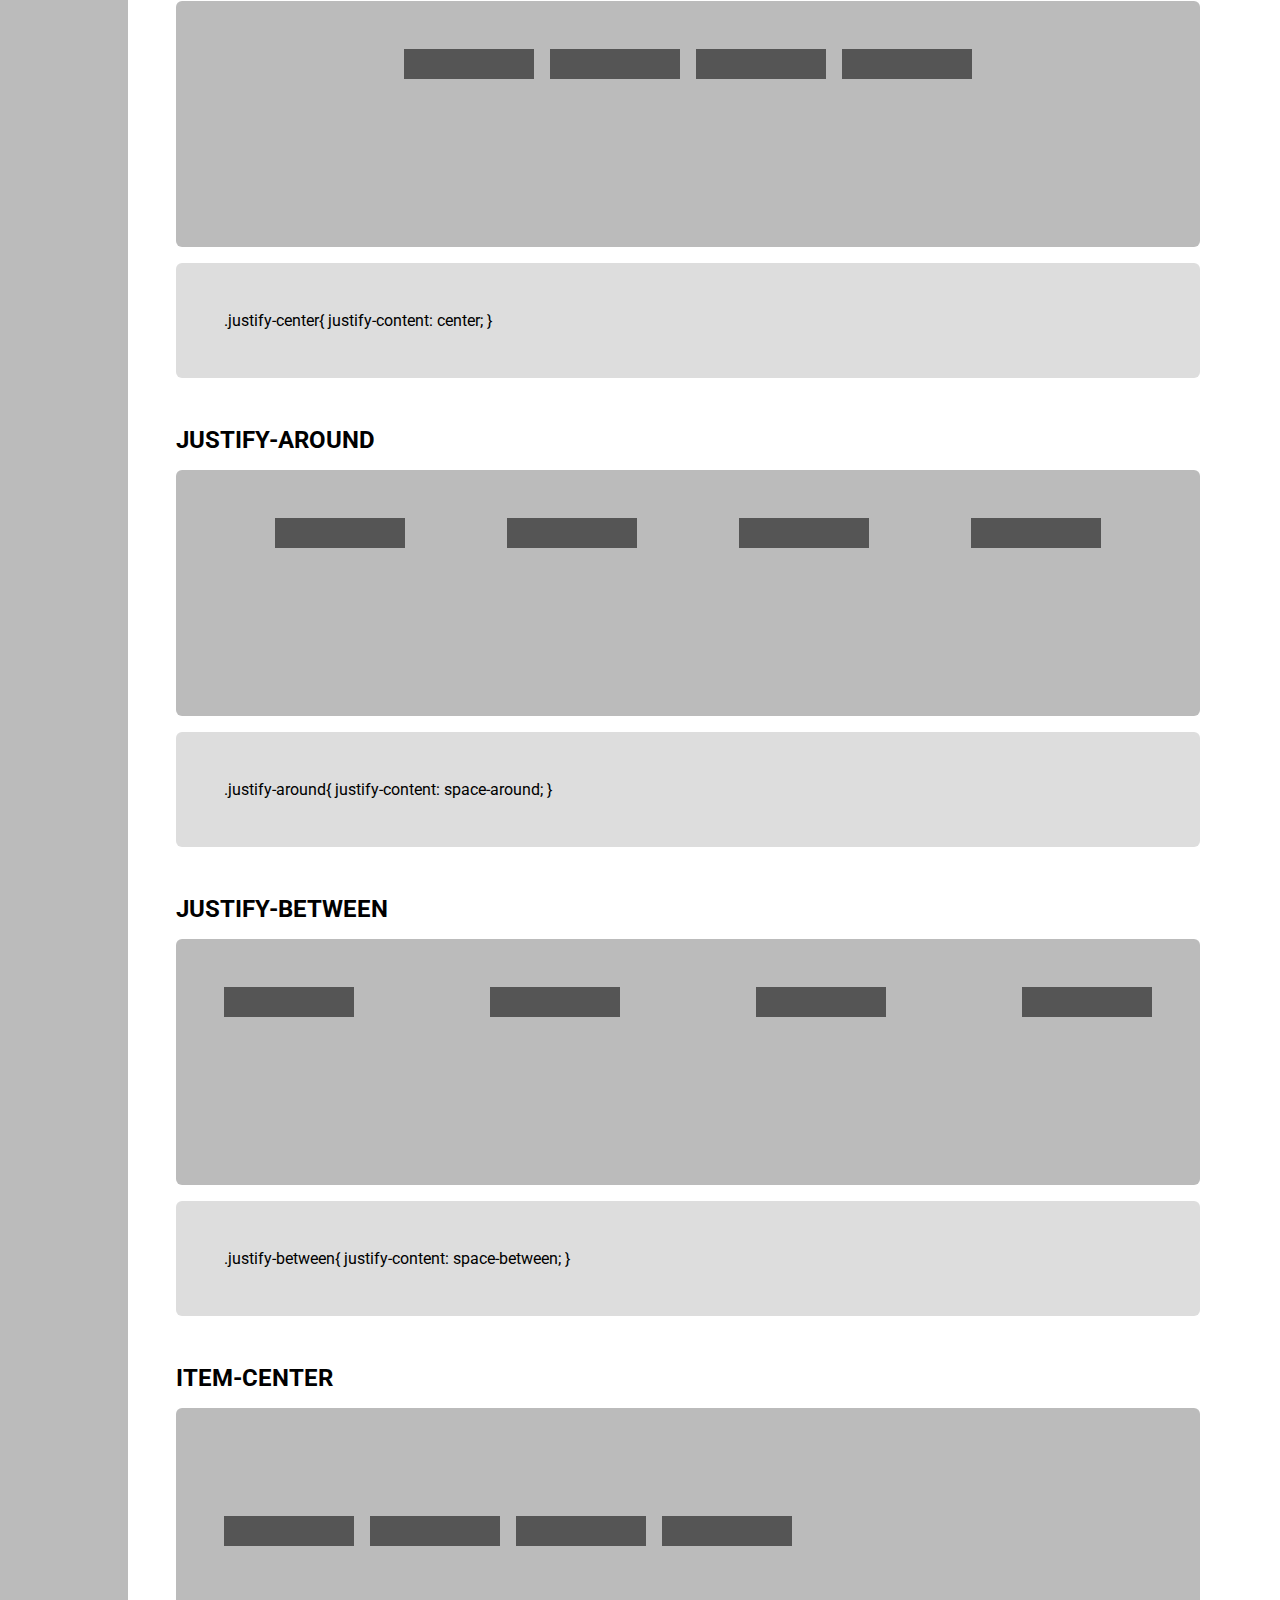
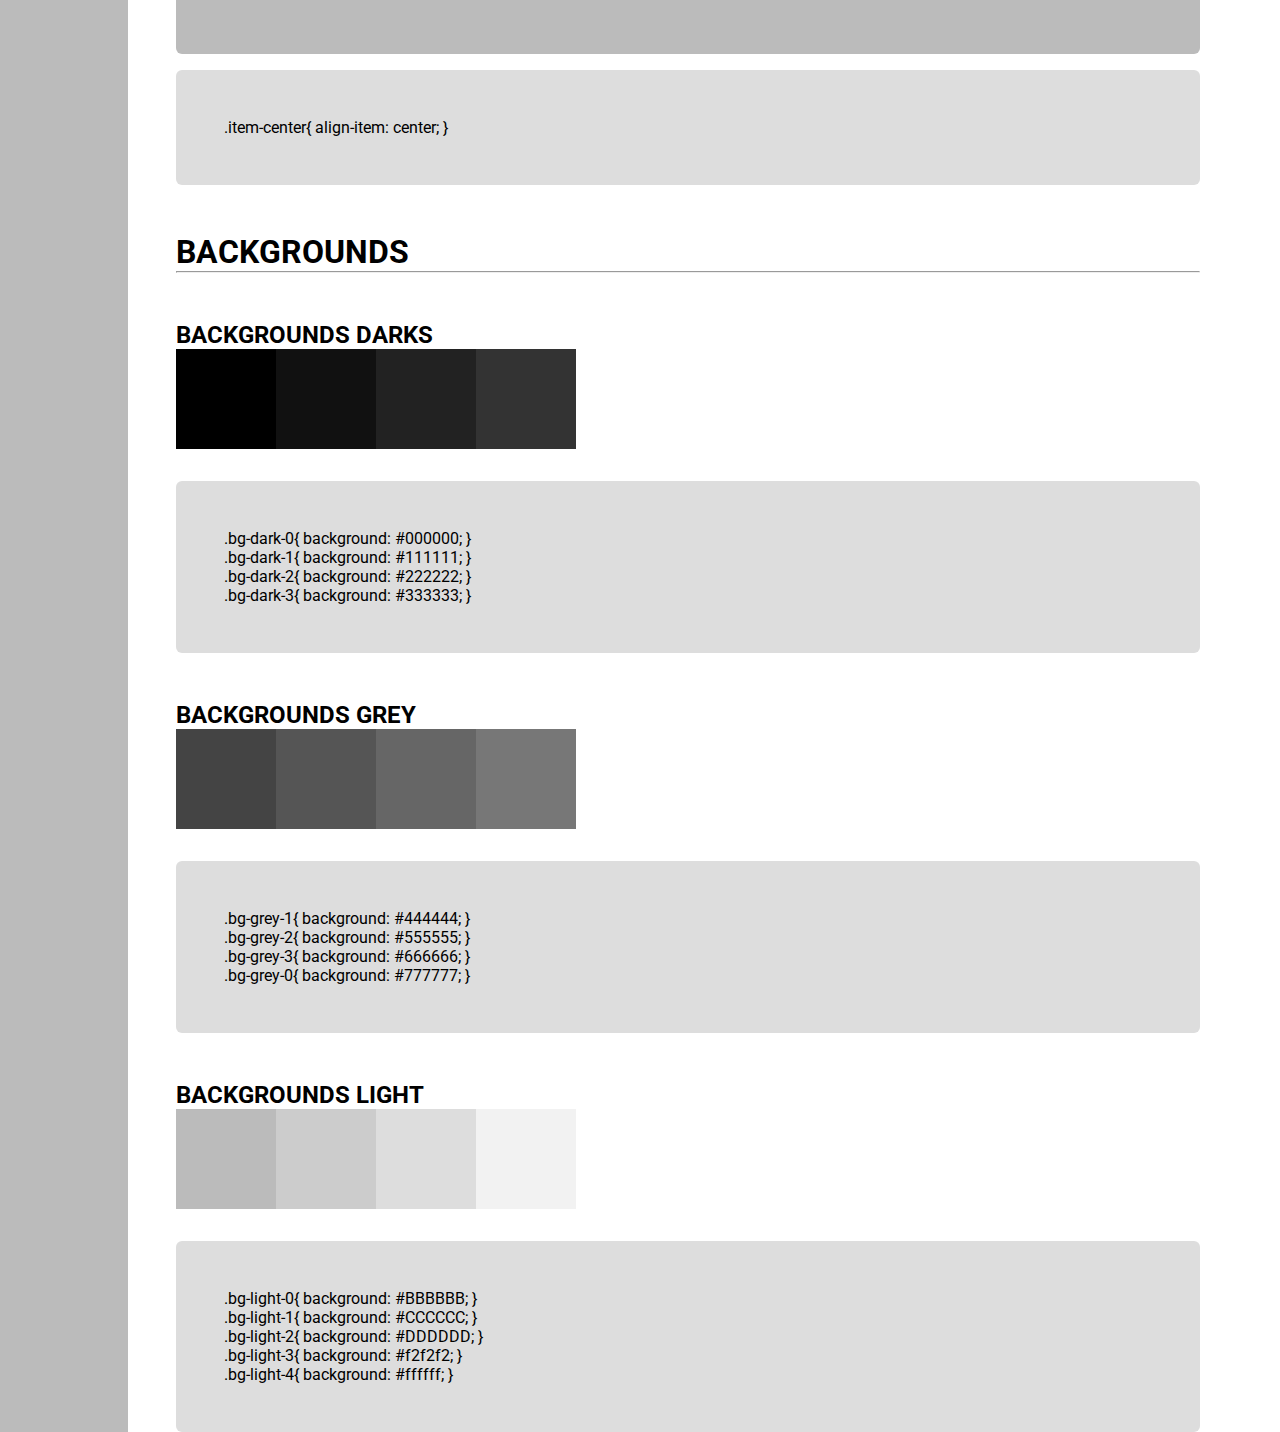
==== commit 64bcc076: "Actualizando colores background" ====
--- a/index.html
+++ b/index.html
@@ -437,15 +437,15 @@
 				}</p>
 				
 				<p>.bg-dark-1{
-					background: #070707;
+					background: #111111;
 				}</p>
 
 				<p>.bg-dark-2{
-					background: #151515;
+					background: #222222;
 				}</p>
 
 				<p>.bg-dark-3{
-					background: #222222;
+					background: #333333;
 				}</p>
 			</div>
 
@@ -457,10 +457,6 @@
 				<div style="width: 100px; height: 100px;"  class="bg-grey-3"></div>
 			</div>
 			<div class="box mt-2 bg-light-2 p-3">
-				<p>.bg-grey-0{
-					background: #333333;
-				}</p>
-
 				<p>.bg-grey-1{
 					background: #444444;
 				}</p>
@@ -472,6 +468,11 @@
 				<p>.bg-grey-3{
 					background: #666666;
 				}</p>
+
+				<p>.bg-grey-0{
+					background: #777777;
+				}</p>
+
 			</div>
 
 			<h2 class="mt-3"> BACKGROUNDS LIGHT </h2>
--- a/biblioteca.css
+++ b/biblioteca.css
@@ -241,33 +241,33 @@
 }
 
 .bg-dark-1{
-	background: #070707;
+	background: #111111;
 }
 
 .bg-dark-2{
-	background: #151515;
+	background: #222222;
 }
 
 .bg-dark-3{
-	background: #222222;
+	background: #333333;
 }
 
 /* ---------- BACKGROUNDS GREY ---------- */
 
 .bg-grey-0{
-	background: #333333;
+	background: #444444;
 }
 
 .bg-grey-1{
-	background: #444444;
+	background: #555555;
 }
 
 .bg-grey-2{
-	background: #555555;
+	background: #666666;
 }
 
 .bg-grey-3{
-	background: #666666;
+	background: #777777;
 }
 
 /* ---------- BACKGROUNDS LIGHT ---------- */
